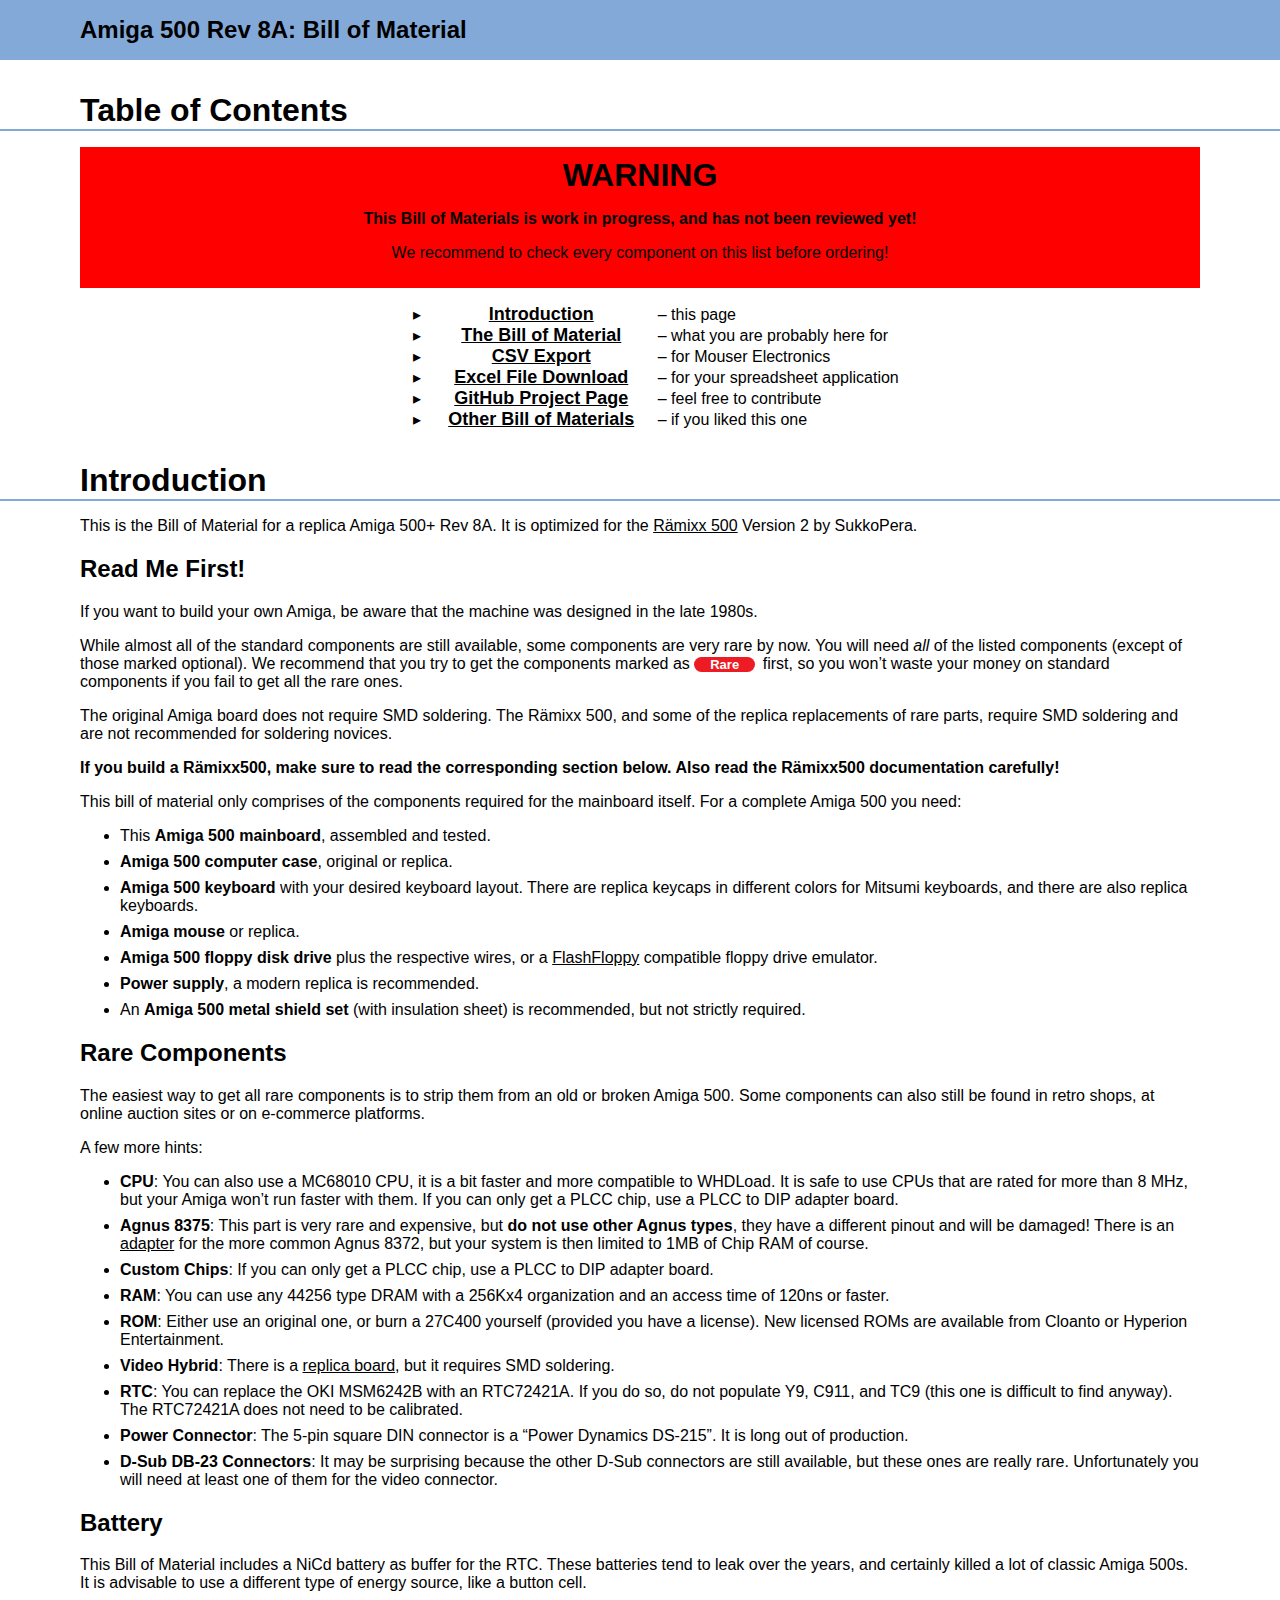
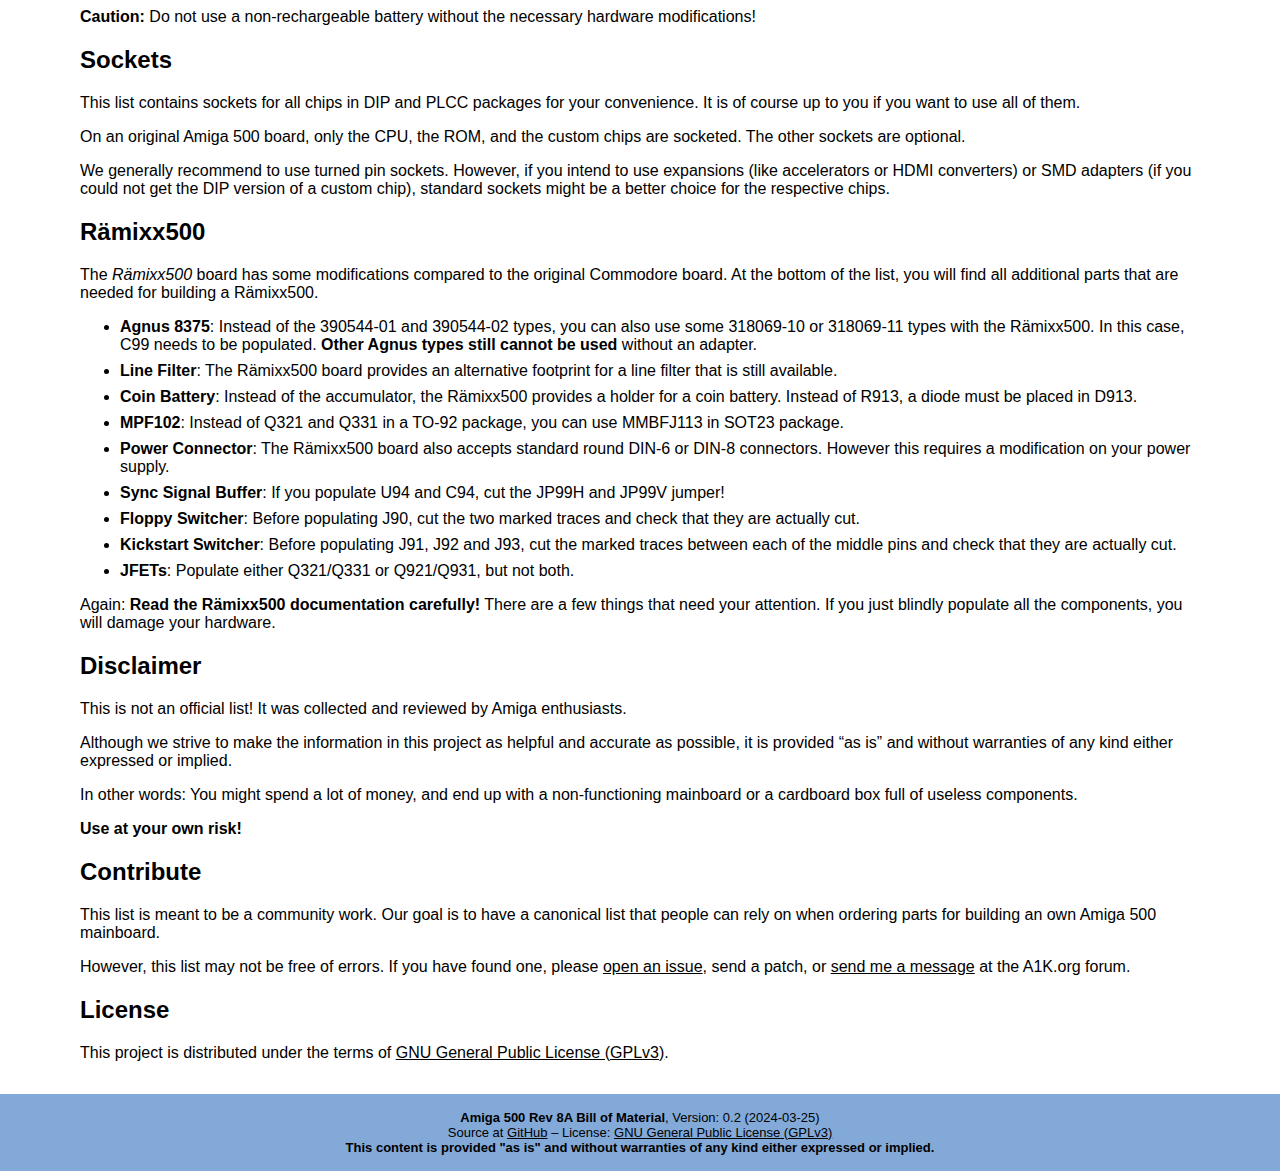
==== docs/index.html @ 5fd8b966 "EMI filters, ferrite beads" ====
<!DOCTYPE html>
<html>
  <head>
    <meta charset="utf-8" />
    <link rel="stylesheet" href="css/style.css">
    <title>Amiga 500 Rev 8A: Bill of Material</title>
  </head>
  <body>
    <header>
      <a href="index.html">Amiga 500 Rev 8A: Bill of Material</a>
    </header>
    <article>
<h1>Table of Contents</h1>
<div style="background-color:red;padding:10px;text-align:center">
<div style="font-size:200%;font-weight:bold">WARNING</div>
<p style="font-weight:bold">This Bill of Materials is work in progress, and has not been reviewed yet!</p>
<p>We recommend to check every component on this list before ordering!</p>
</div>

<div class="toc"><ul>
  <li><a href="index.html">Introduction</a> &ndash; this page</li>
  <li><a href="a500-bom.html">The Bill of Material</a> &ndash; what you are probably here for</li>
  <li><a href="csv.html">CSV Export</a> &ndash; for Mouser Electronics</li>
  <li><a href="a500-bom.xlsx">Excel File Download</a> &ndash; for your spreadsheet application</li>
  <li><a href="https://github.com/shred/a500-bom">GitHub Project Page</a> &ndash; feel free to contribute</li>
  <li><a href="other.html">Other Bill of Materials</a> &ndash; if you liked this one</li>
</ul></div>

<h1>Introduction</h1>
<p>This is the Bill of Material for a replica Amiga 500+ Rev 8A. It is optimized for the <a href="https://github.com/SukkoPera/Raemixx500">Rämixx 500</a> Version 2 by SukkoPera.</p>
<h2>Read Me First!</h2>
<p>If you want to build your own Amiga, be aware that the machine was designed in the late 1980s.</p>
<p>While almost all of the standard components are still available, some components are very rare by now. You will need <em>all</em> of the listed components (except of those marked optional). We recommend that you try to get the components marked as <span class="rare">Rare</span> first, so you won&rsquo;t waste your money on standard components if you fail to get all the rare ones.</p>
<p>The original Amiga board does not require SMD soldering. The Rämixx 500, and some of the replica replacements of rare parts, require SMD soldering and are not recommended for soldering novices.</p>
<p><strong>If you build a Rämixx500, make sure to read the corresponding section below. Also read the Rämixx500 documentation carefully!</strong></p>
<p>This bill of material only comprises of the components required for the mainboard itself. For a complete Amiga 500 you need:</p>
<ul>
<li>This <strong>Amiga 500 mainboard</strong>, assembled and tested.</li>
<li><strong>Amiga 500 computer case</strong>, original or replica.</li>
<li><strong>Amiga 500 keyboard</strong> with your desired keyboard layout. There are replica keycaps in different colors for Mitsumi keyboards, and there are also replica keyboards.</li>
<li><strong>Amiga mouse</strong> or replica.</li>
<li><strong>Amiga 500 floppy disk drive</strong> plus the respective wires, or a <a href="https://github.com/keirf/flashfloppy">FlashFloppy</a> compatible floppy drive emulator.</li>
<li><strong>Power supply</strong>, a modern replica is recommended.</li>
<li>An <strong>Amiga 500 metal shield set</strong> (with insulation sheet) is recommended, but not strictly required.</li>
</ul>
<h2>Rare Components</h2>
<p>The easiest way to get all rare components is to strip them from an old or broken Amiga 500. Some components can also still be found in retro shops, at online auction sites or on e-commerce platforms.</p>
<p>A few more hints:</p>
<ul>
<li><strong>CPU</strong>: You can also use a MC68010 CPU, it is a bit faster and more compatible to WHDLoad. It is safe to use CPUs that are rated for more than 8 MHz, but your Amiga won&rsquo;t run faster with them. If you can only get a PLCC chip, use a PLCC to DIP adapter board.</li>
<li><strong>Agnus 8375</strong>: This part is very rare and expensive, but <strong>do not use other Agnus types</strong>, they have a different pinout and will be damaged! There is an <a href="https://github.com/LIV2/Diet-Agnus-A500-plus">adapter</a> for the more common Agnus 8372, but your system is then limited to 1MB of Chip RAM of course.</li>
<li><strong>Custom Chips</strong>: If you can only get a PLCC chip, use a PLCC to DIP adapter board.</li>
<li><strong>RAM</strong>: You can use any 44256 type DRAM with a 256Kx4 organization and an access time of 120ns or faster.</li>
<li><strong>ROM</strong>: Either use an original one, or burn a 27C400 yourself (provided you have a license). New licensed ROMs are available from Cloanto or Hyperion Entertainment.</li>
<li><strong>Video Hybrid</strong>: There is a <a href="https://github.com/SukkoPera/OpenAmigaVideoHybrid">replica board</a>, but it requires SMD soldering.</li>
<li><strong>RTC</strong>: You can replace the OKI MSM6242B with an RTC72421A. If you do so, do not populate Y9, C911, and TC9 (this one is difficult to find anyway). The RTC72421A does not need to be calibrated.</li>
<li><strong>Power Connector</strong>: The 5-pin square DIN connector is a &ldquo;Power Dynamics DS-215&rdquo;. It is long out of production.</li>
<li><strong>D-Sub DB-23 Connectors</strong>: It may be surprising because the other D-Sub connectors are still available, but these ones are really rare. Unfortunately you will need at least one of them for the video connector.</li>
</ul>
<h2>Battery</h2>
<p>This Bill of Material includes a NiCd battery as buffer for the RTC. These batteries tend to leak over the years, and certainly killed a lot of classic Amiga 500s. It is advisable to use a different type of energy source, like a button cell.</p>
<p><strong>Caution:</strong> Do not use a non-rechargeable battery without the necessary hardware modifications!</p>
<h2>Sockets</h2>
<p>This list contains sockets for all chips in DIP and PLCC packages for your convenience. It is of course up to you if you want to use all of them.</p>
<p>On an original Amiga 500 board, only the CPU, the ROM, and the custom chips are socketed. The other sockets are optional.</p>
<p>We generally recommend to use turned pin sockets. However, if you intend to use expansions (like accelerators or HDMI converters) or SMD adapters (if you could not get the DIP version of a custom chip), standard sockets might be a better choice for the respective chips.</p>
<h2>Rämixx500</h2>
<p>The <em>Rämixx500</em> board has some modifications compared to the original Commodore board. At the bottom of the list, you will find all additional parts that are needed for building a Rämixx500.</p>
<ul>
<li><strong>Agnus 8375</strong>: Instead of the 390544-01 and 390544-02 types, you can also use some 318069-10 or 318069-11 types with the Rämixx500. In this case, C99 needs to be populated. <strong>Other Agnus types still cannot be used</strong> without an adapter.</li>
<li><strong>Line Filter</strong>: The Rämixx500 board provides an alternative footprint for a line filter that is still available.</li>
<li><strong>Coin Battery</strong>: Instead of the accumulator, the Rämixx500 provides a holder for a coin battery. Instead of R913, a diode must be placed in D913.</li>
<li><strong>MPF102</strong>: Instead of Q321 and Q331 in a TO-92 package, you can use MMBFJ113 in SOT23 package.</li>
<li><strong>Power Connector</strong>: The Rämixx500 board also accepts standard round DIN-6 or DIN-8 connectors. However this requires a modification on your power supply.</li>
<li><strong>Sync Signal Buffer</strong>: If you populate U94 and C94, cut the JP99H and JP99V jumper!</li>
<li><strong>Floppy Switcher</strong>: Before populating J90, cut the two marked traces and check that they are actually cut.</li>
<li><strong>Kickstart Switcher</strong>: Before populating J91, J92 and J93, cut the marked traces between each of the middle pins and check that they are actually cut.</li>
<li><strong>JFETs</strong>: Populate either Q321/Q331 or Q921/Q931, but not both.</li>
</ul>
<p>Again: <strong>Read the Rämixx500 documentation carefully!</strong> There are a few things that need your attention. If you just blindly populate all the components, you will damage your hardware.</p>
<h2>Disclaimer</h2>
<p>This is not an official list! It was collected and reviewed by Amiga enthusiasts.</p>
<p>Although we strive to make the information in this project as helpful and accurate as possible, it is provided &ldquo;as is&rdquo; and without warranties of any kind either expressed or implied.</p>
<p>In other words: You might spend a lot of money, and end up with a non-functioning mainboard or a cardboard box full of useless components.</p>
<p><strong>Use at your own risk!</strong></p>
<h2>Contribute</h2>
<p>This list is meant to be a community work. Our goal is to have a canonical list that people can rely on when ordering parts for building an own Amiga 500 mainboard.</p>
<p>However, this list may not be free of errors. If you have found one, please <a href="https://github.com/shred/a500-bom/issues">open an issue</a>, send a patch, or <a href="https://www.a1k.org/forum/index.php?members/6632/">send me a message</a> at the A1K.org forum.</p>
<h2>License</h2>
<p>This project is distributed under the terms of <a href="https://www.gnu.org/licenses/gpl-3.0.en.html#content">GNU General Public License (GPLv3)</a>.</p>
</article>
    <footer>
      <strong>Amiga 500 Rev 8A Bill of Material</strong>, Version: 0.2 (2024-03-25)<br />
      Source at <a class="printable" href="https://github.com/shred/a500-bom">GitHub</a> &ndash;
      License: <a href="https://www.gnu.org/licenses/gpl-3.0.en.html#content">GNU General Public License (GPLv3)</a><br />
      <strong>This content is provided "as is" and without warranties of any kind either expressed or implied.</strong>
    </footer>
  </body>
</html>
---- docs/css/style.css ----
body {
    background-color: white;
    font-family: sans-serif;
    margin: 0;
    padding: 0;
}

header {
    background-color: #83a9d8;
    font-size: x-large;
    font-weight: bold;
    padding: 1rem 5rem;
}

header a {
    text-decoration: none;
}

article {
    padding: 1rem 5rem;
}

footer {
    background-color: #83a9d8;
    text-align: center;
    font-size: small;
    padding: 1rem 5rem;
}

h1 {
    margin: 1rem -5rem;
    padding: 0 5rem;
    border-bottom: 2px solid #83a9d8;
}

a {
    color: black;
}

a:hover {
    color: #ed1c24;
    text-decoration: underline;
}

li {
    margin-bottom: 0.5rem;
}

table {
    width: 100%;
    border: none;
    border-collapse: separate;
    border-spacing: 0;
}

table thead th {
    background-color: #f47176;
    position: sticky;
    top: 0;
    border: none;
}

th,
td {
    vertical-align: top;
    border-left: 1px solid #e6e6e6;
    padding: .1rem .2rem;
}

th {
    text-align: center;
    padding: .5rem .2rem;
}

th:last-child,
td:last-child {
    border-right: 1px solid #e6e6e6;
}

tr:hover {
    background-color: #c5d7ed;
}

tr:nth-child(even) {
    background-color: whitesmoke;
}

tr:nth-child(even):hover {
    background-color: #c5d7ed;
}

tr:last-child td {
    border-bottom: 1px solid #e6e6e6;
}

th.c-id {
    width: 0;
}

th.c-qty {
    width: 0;
}

th.c-prt {
    width: 26%;
}

th.c-rem {
    width: auto;
}

th.c-pkg {
    width: 0;
}

th.c-cmp {
    width: 30%;
}

td.c-id {
    white-space: nowrap;
}

td.c-qty {
    text-align: right;
    font-weight: bold;
}

td.c-prt {
    font-weight: bold;
}

td.c-pkg {
    text-align: center;
}

td.c-cmp {
    font-size: 80%;
    vertical-align: bottom;
}

td.section {
    background-color: #e6e6e6;
    padding: .3rem 1rem;
    font-size: large;
    font-weight: bold;
}

.rare {
    background-color: #ed1c24;
    color: white;
    font-size: small;
    font-weight: bold;
    text-align: center;
    border: none;
    border-radius: 1rem;
    margin: auto .2rem auto 0;
    padding: 0 1rem;
}

.msr {
    background-color: #0070bb;
    color: white;
    font-size: small;
    font-weight: bold;
    text-align: center;
    border: none;
    border-radius: 1rem;
    margin: auto 0 auto .2rem;
    padding: 0 0.2rem;
}

a.msr {
    float: right;
    color: white;
    text-decoration: none;
}

.toc {
    width: 100%;
    display: flex;
    justify-content: center;
}

.toc ul {
    list-style: none;
}

.toc ul li {
    padding-left: .5rem;
    margin-bottom: 0;
}

.toc ul li a {
    font-size: large;
    font-weight: bold;
    display: inline-block;
    text-align: center;
    width: 14rem;
}

.toc ul li::before {
    content: "\25b8";
    display: inline-block;
    width: 1em;
    margin-left: -1em;
}

.toc ul li:hover::before {
    content: "\25b6";
    color: #ed1c24;
}

textarea#csv {
    font-family: monospace;
    font-size: 1.5em;
    width: 100%;
    height: 15rem;
}

@media print {
    @page {
        size: landscape;
    }

    header,
    article,
    footer {
        padding: 1rem .5rem;
    }

    a {
        text-decoration: none;
    }

    a.printable:after {
        content: ": "attr(href);
    }

    a.msr {
        display: none;
    }

    .noprint {
        display: none;
    }

    .rare {
        background-color: inherit;
        color: black;
        font-size: unset;
        font-weight: bold;
        margin: 0;
        padding: 0 .5rem 0 0;
    }
}
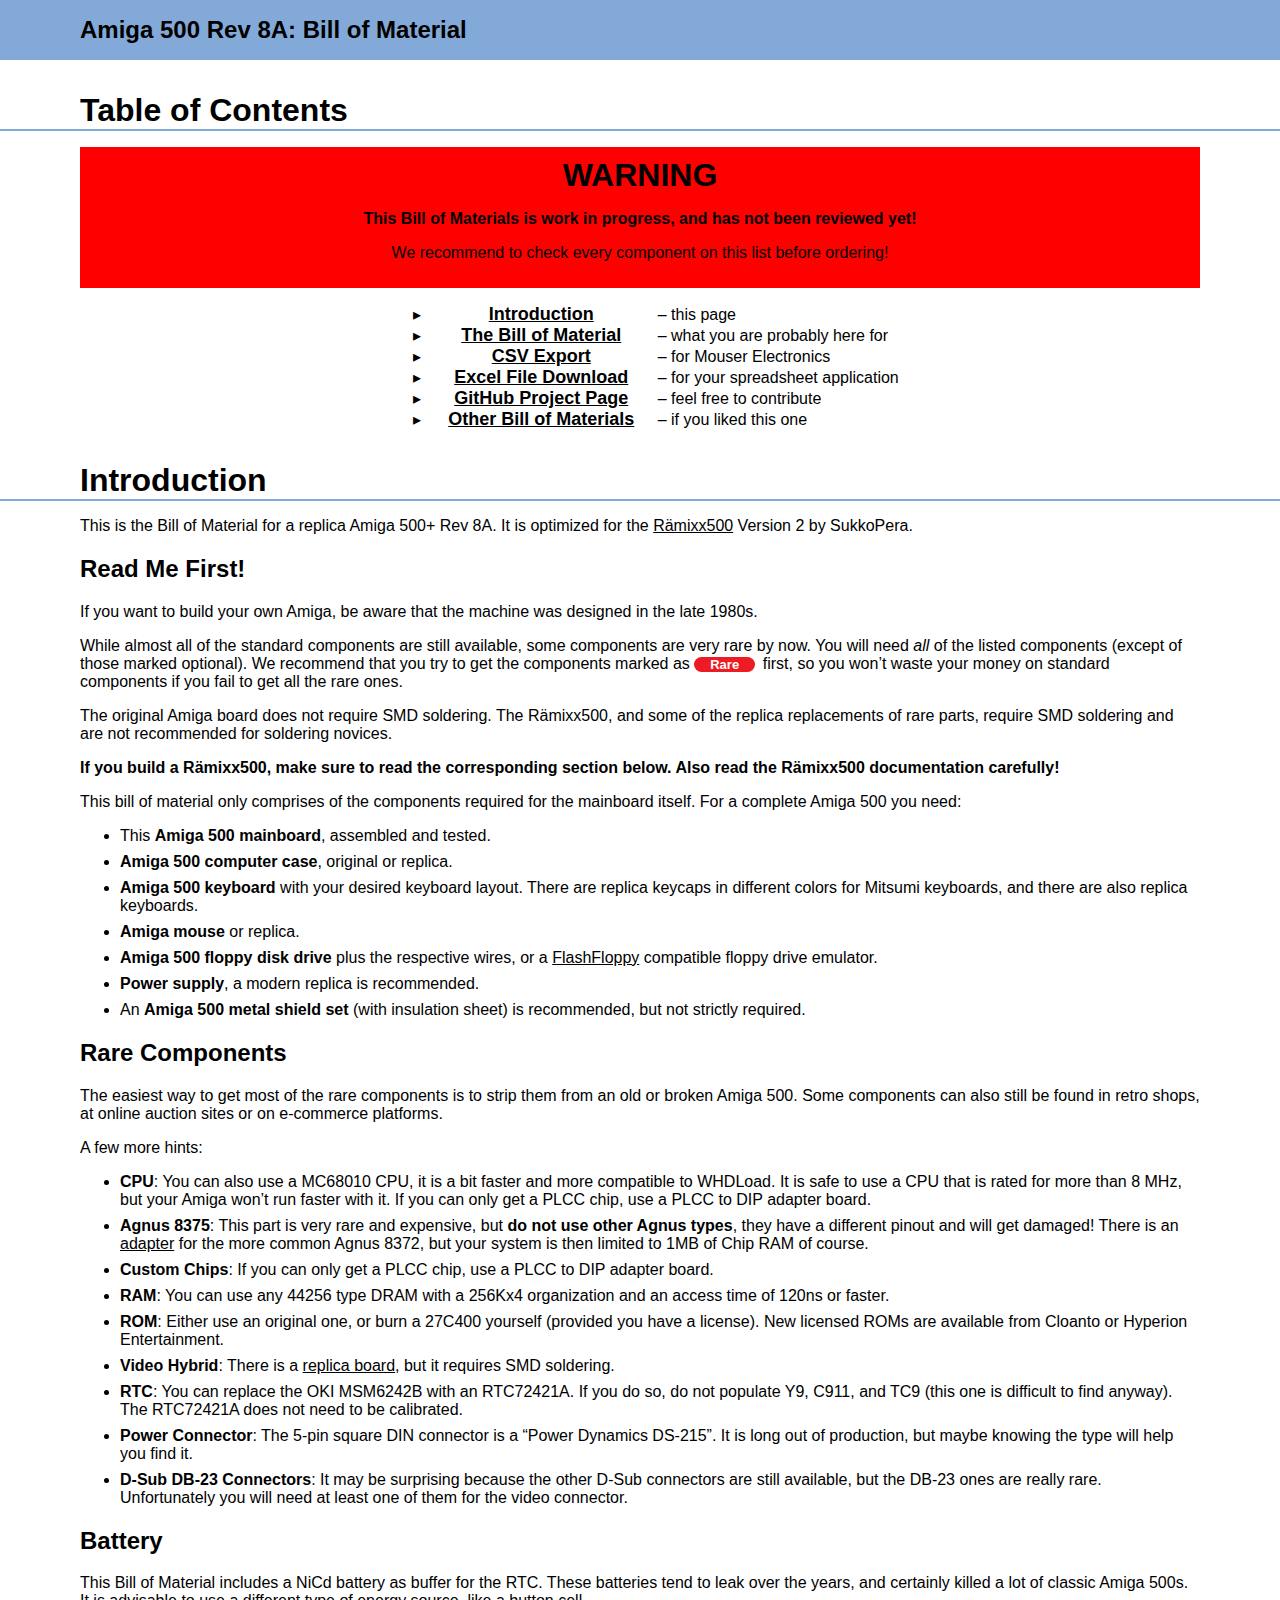
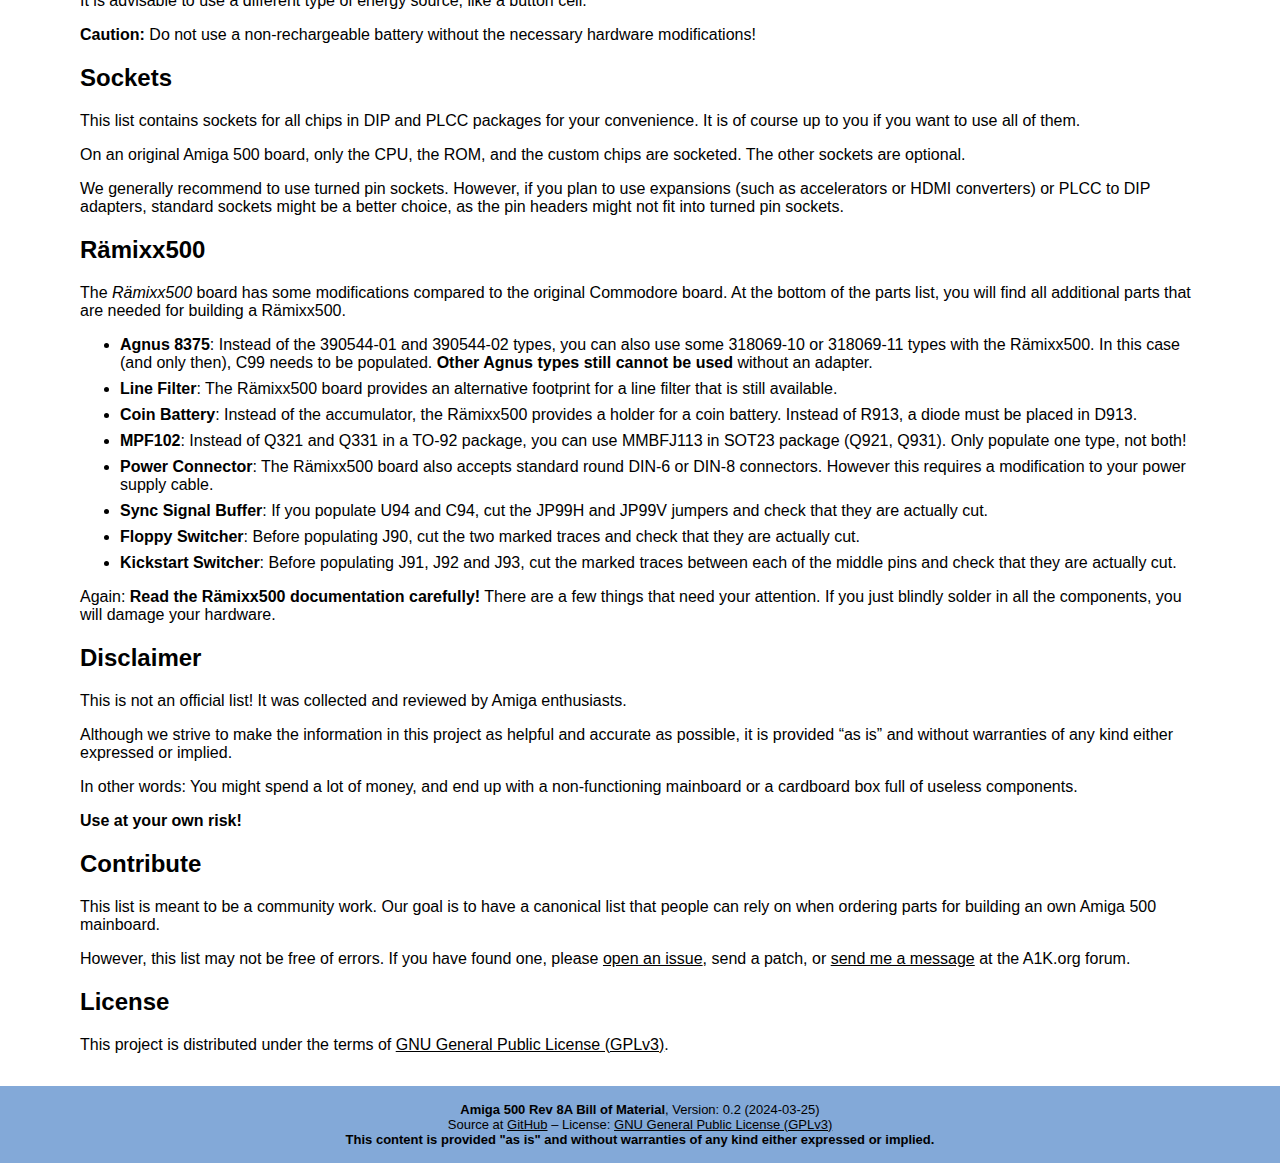
==== commit 57ff19ea: "Review docs and filters" ====
--- a/docs/index.html
+++ b/docs/index.html
@@ -27,11 +27,11 @@
 </ul></div>
 
 <h1>Introduction</h1>
-<p>This is the Bill of Material for a replica Amiga 500+ Rev 8A. It is optimized for the <a href="https://github.com/SukkoPera/Raemixx500">Rämixx 500</a> Version 2 by SukkoPera.</p>
+<p>This is the Bill of Material for a replica Amiga 500+ Rev 8A. It is optimized for the <a href="https://github.com/SukkoPera/Raemixx500">Rämixx500</a> Version 2 by SukkoPera.</p>
 <h2>Read Me First!</h2>
 <p>If you want to build your own Amiga, be aware that the machine was designed in the late 1980s.</p>
 <p>While almost all of the standard components are still available, some components are very rare by now. You will need <em>all</em> of the listed components (except of those marked optional). We recommend that you try to get the components marked as <span class="rare">Rare</span> first, so you won&rsquo;t waste your money on standard components if you fail to get all the rare ones.</p>
-<p>The original Amiga board does not require SMD soldering. The Rämixx 500, and some of the replica replacements of rare parts, require SMD soldering and are not recommended for soldering novices.</p>
+<p>The original Amiga board does not require SMD soldering. The Rämixx500, and some of the replica replacements of rare parts, require SMD soldering and are not recommended for soldering novices.</p>
 <p><strong>If you build a Rämixx500, make sure to read the corresponding section below. Also read the Rämixx500 documentation carefully!</strong></p>
 <p>This bill of material only comprises of the components required for the mainboard itself. For a complete Amiga 500 you need:</p>
 <ul>
@@ -44,18 +44,18 @@
 <li>An <strong>Amiga 500 metal shield set</strong> (with insulation sheet) is recommended, but not strictly required.</li>
 </ul>
 <h2>Rare Components</h2>
-<p>The easiest way to get all rare components is to strip them from an old or broken Amiga 500. Some components can also still be found in retro shops, at online auction sites or on e-commerce platforms.</p>
+<p>The easiest way to get most of the rare components is to strip them from an old or broken Amiga 500. Some components can also still be found in retro shops, at online auction sites or on e-commerce platforms.</p>
 <p>A few more hints:</p>
 <ul>
-<li><strong>CPU</strong>: You can also use a MC68010 CPU, it is a bit faster and more compatible to WHDLoad. It is safe to use CPUs that are rated for more than 8 MHz, but your Amiga won&rsquo;t run faster with them. If you can only get a PLCC chip, use a PLCC to DIP adapter board.</li>
-<li><strong>Agnus 8375</strong>: This part is very rare and expensive, but <strong>do not use other Agnus types</strong>, they have a different pinout and will be damaged! There is an <a href="https://github.com/LIV2/Diet-Agnus-A500-plus">adapter</a> for the more common Agnus 8372, but your system is then limited to 1MB of Chip RAM of course.</li>
+<li><strong>CPU</strong>: You can also use a MC68010 CPU, it is a bit faster and more compatible to WHDLoad. It is safe to use a CPU that is rated for more than 8 MHz, but your Amiga won&rsquo;t run faster with it. If you can only get a PLCC chip, use a PLCC to DIP adapter board.</li>
+<li><strong>Agnus 8375</strong>: This part is very rare and expensive, but <strong>do not use other Agnus types</strong>, they have a different pinout and will get damaged! There is an <a href="https://github.com/LIV2/Diet-Agnus-A500-plus">adapter</a> for the more common Agnus 8372, but your system is then limited to 1MB of Chip RAM of course.</li>
 <li><strong>Custom Chips</strong>: If you can only get a PLCC chip, use a PLCC to DIP adapter board.</li>
 <li><strong>RAM</strong>: You can use any 44256 type DRAM with a 256Kx4 organization and an access time of 120ns or faster.</li>
 <li><strong>ROM</strong>: Either use an original one, or burn a 27C400 yourself (provided you have a license). New licensed ROMs are available from Cloanto or Hyperion Entertainment.</li>
 <li><strong>Video Hybrid</strong>: There is a <a href="https://github.com/SukkoPera/OpenAmigaVideoHybrid">replica board</a>, but it requires SMD soldering.</li>
 <li><strong>RTC</strong>: You can replace the OKI MSM6242B with an RTC72421A. If you do so, do not populate Y9, C911, and TC9 (this one is difficult to find anyway). The RTC72421A does not need to be calibrated.</li>
-<li><strong>Power Connector</strong>: The 5-pin square DIN connector is a &ldquo;Power Dynamics DS-215&rdquo;. It is long out of production.</li>
-<li><strong>D-Sub DB-23 Connectors</strong>: It may be surprising because the other D-Sub connectors are still available, but these ones are really rare. Unfortunately you will need at least one of them for the video connector.</li>
+<li><strong>Power Connector</strong>: The 5-pin square DIN connector is a &ldquo;Power Dynamics DS-215&rdquo;. It is long out of production, but maybe knowing the type will help you find it.</li>
+<li><strong>D-Sub DB-23 Connectors</strong>: It may be surprising because the other D-Sub connectors are still available, but the DB-23 ones are really rare. Unfortunately you will need at least one of them for the video connector.</li>
 </ul>
 <h2>Battery</h2>
 <p>This Bill of Material includes a NiCd battery as buffer for the RTC. These batteries tend to leak over the years, and certainly killed a lot of classic Amiga 500s. It is advisable to use a different type of energy source, like a button cell.</p>
@@ -63,21 +63,20 @@
 <h2>Sockets</h2>
 <p>This list contains sockets for all chips in DIP and PLCC packages for your convenience. It is of course up to you if you want to use all of them.</p>
 <p>On an original Amiga 500 board, only the CPU, the ROM, and the custom chips are socketed. The other sockets are optional.</p>
-<p>We generally recommend to use turned pin sockets. However, if you intend to use expansions (like accelerators or HDMI converters) or SMD adapters (if you could not get the DIP version of a custom chip), standard sockets might be a better choice for the respective chips.</p>
+<p>We generally recommend to use turned pin sockets. However, if you plan to use expansions (such as accelerators or HDMI converters) or PLCC to DIP adapters, standard sockets might be a better choice, as the pin headers might not fit into turned pin sockets.</p>
 <h2>Rämixx500</h2>
-<p>The <em>Rämixx500</em> board has some modifications compared to the original Commodore board. At the bottom of the list, you will find all additional parts that are needed for building a Rämixx500.</p>
+<p>The <em>Rämixx500</em> board has some modifications compared to the original Commodore board. At the bottom of the parts list, you will find all additional parts that are needed for building a Rämixx500.</p>
 <ul>
-<li><strong>Agnus 8375</strong>: Instead of the 390544-01 and 390544-02 types, you can also use some 318069-10 or 318069-11 types with the Rämixx500. In this case, C99 needs to be populated. <strong>Other Agnus types still cannot be used</strong> without an adapter.</li>
+<li><strong>Agnus 8375</strong>: Instead of the 390544-01 and 390544-02 types, you can also use some 318069-10 or 318069-11 types with the Rämixx500. In this case (and only then), C99 needs to be populated. <strong>Other Agnus types still cannot be used</strong> without an adapter.</li>
 <li><strong>Line Filter</strong>: The Rämixx500 board provides an alternative footprint for a line filter that is still available.</li>
 <li><strong>Coin Battery</strong>: Instead of the accumulator, the Rämixx500 provides a holder for a coin battery. Instead of R913, a diode must be placed in D913.</li>
-<li><strong>MPF102</strong>: Instead of Q321 and Q331 in a TO-92 package, you can use MMBFJ113 in SOT23 package.</li>
-<li><strong>Power Connector</strong>: The Rämixx500 board also accepts standard round DIN-6 or DIN-8 connectors. However this requires a modification on your power supply.</li>
-<li><strong>Sync Signal Buffer</strong>: If you populate U94 and C94, cut the JP99H and JP99V jumper!</li>
+<li><strong>MPF102</strong>: Instead of Q321 and Q331 in a TO-92 package, you can use MMBFJ113 in SOT23 package (Q921, Q931). Only populate one type, not both!</li>
+<li><strong>Power Connector</strong>: The Rämixx500 board also accepts standard round DIN-6 or DIN-8 connectors. However this requires a modification to your power supply cable.</li>
+<li><strong>Sync Signal Buffer</strong>: If you populate U94 and C94, cut the JP99H and JP99V jumpers and check that they are actually cut.</li>
 <li><strong>Floppy Switcher</strong>: Before populating J90, cut the two marked traces and check that they are actually cut.</li>
 <li><strong>Kickstart Switcher</strong>: Before populating J91, J92 and J93, cut the marked traces between each of the middle pins and check that they are actually cut.</li>
-<li><strong>JFETs</strong>: Populate either Q321/Q331 or Q921/Q931, but not both.</li>
 </ul>
-<p>Again: <strong>Read the Rämixx500 documentation carefully!</strong> There are a few things that need your attention. If you just blindly populate all the components, you will damage your hardware.</p>
+<p>Again: <strong>Read the Rämixx500 documentation carefully!</strong> There are a few things that need your attention. If you just blindly solder in all the components, you will damage your hardware.</p>
 <h2>Disclaimer</h2>
 <p>This is not an official list! It was collected and reviewed by Amiga enthusiasts.</p>
 <p>Although we strive to make the information in this project as helpful and accurate as possible, it is provided &ldquo;as is&rdquo; and without warranties of any kind either expressed or implied.</p>
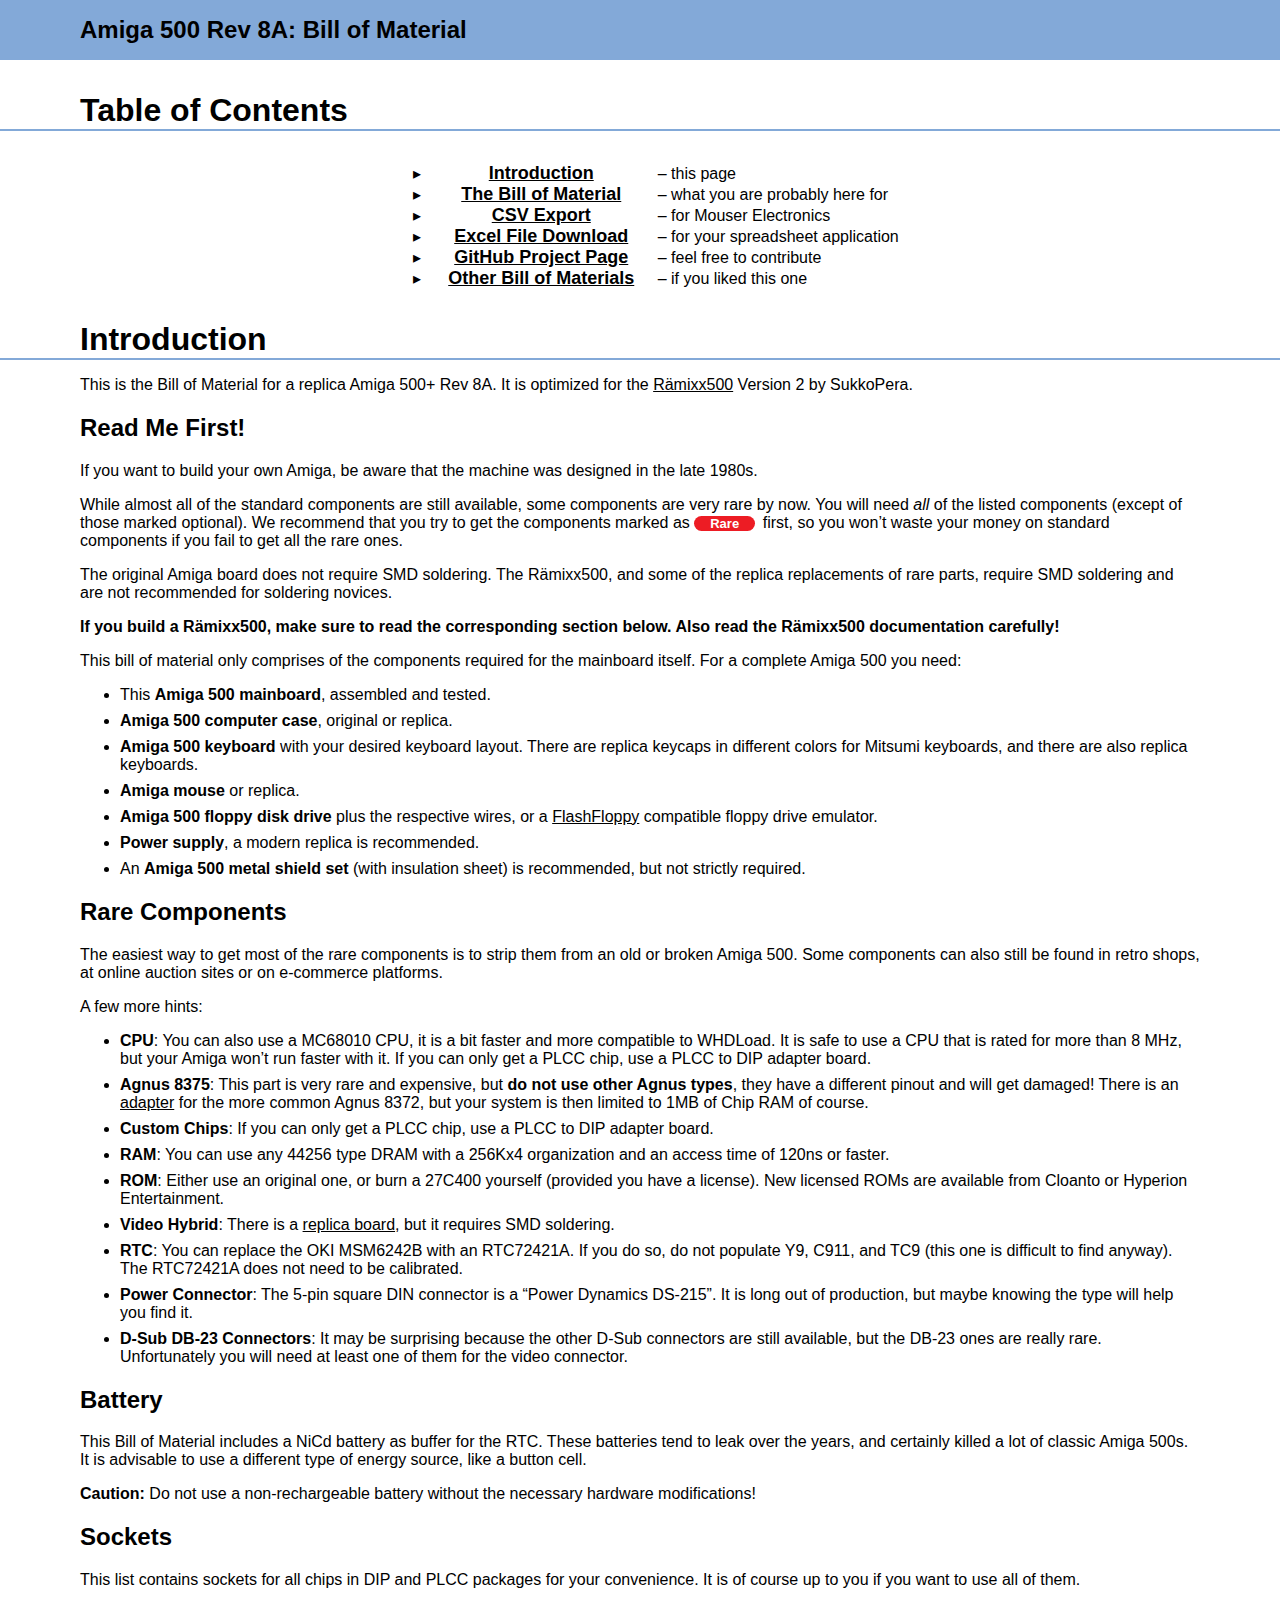
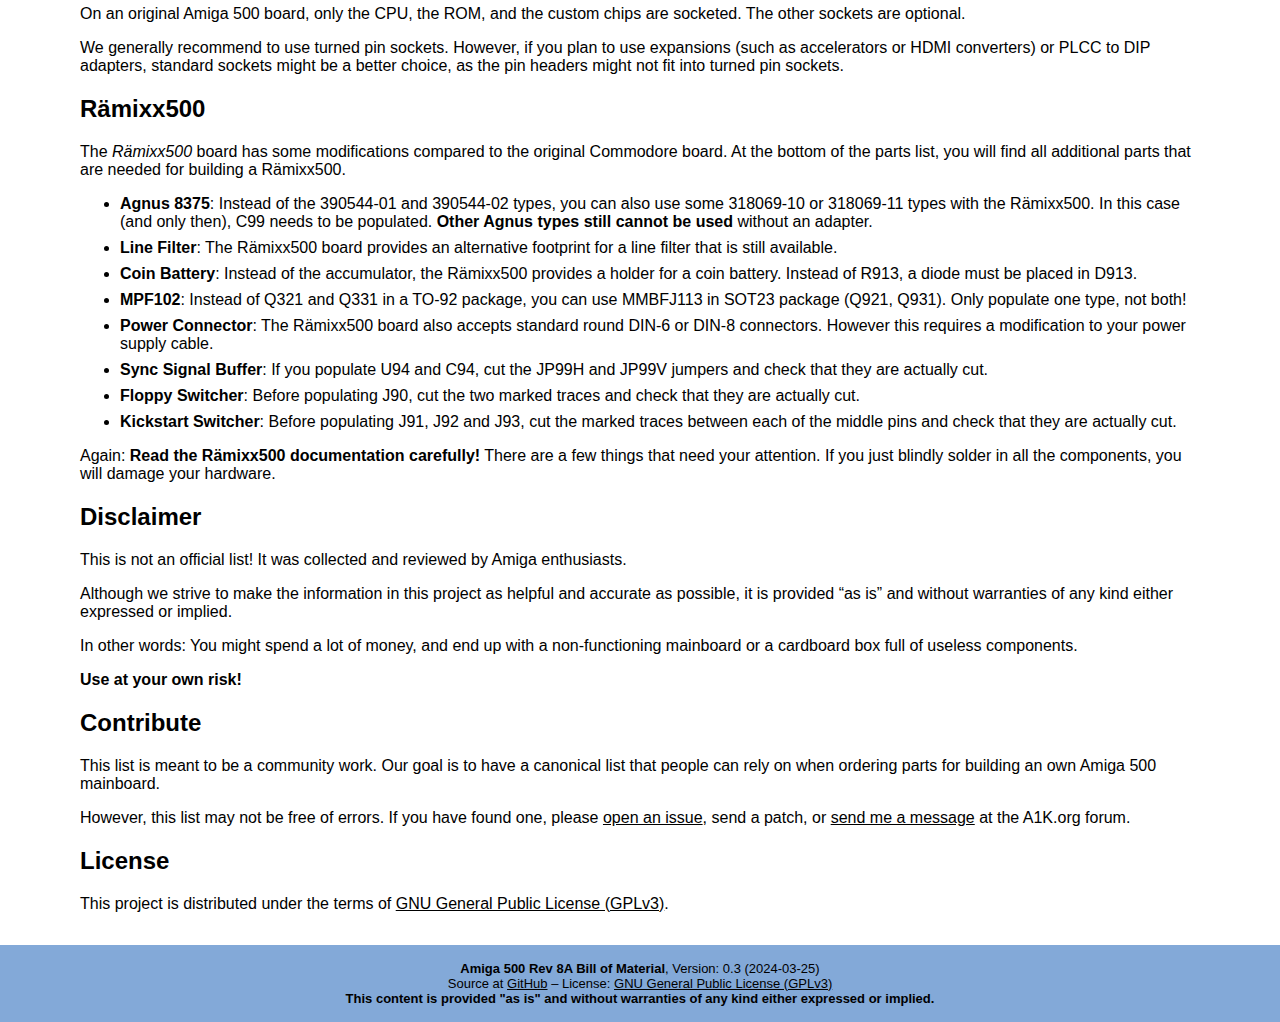
==== commit 8e49b685: "Version 0.3" ====
--- a/docs/index.html
+++ b/docs/index.html
@@ -11,12 +11,6 @@
     </header>
     <article>
 <h1>Table of Contents</h1>
-<div style="background-color:red;padding:10px;text-align:center">
-<div style="font-size:200%;font-weight:bold">WARNING</div>
-<p style="font-weight:bold">This Bill of Materials is work in progress, and has not been reviewed yet!</p>
-<p>We recommend to check every component on this list before ordering!</p>
-</div>
-
 <div class="toc"><ul>
   <li><a href="index.html">Introduction</a> &ndash; this page</li>
   <li><a href="a500-bom.html">The Bill of Material</a> &ndash; what you are probably here for</li>
@@ -89,7 +83,7 @@
 <p>This project is distributed under the terms of <a href="https://www.gnu.org/licenses/gpl-3.0.en.html#content">GNU General Public License (GPLv3)</a>.</p>
 </article>
     <footer>
-      <strong>Amiga 500 Rev 8A Bill of Material</strong>, Version: 0.2 (2024-03-25)<br />
+      <strong>Amiga 500 Rev 8A Bill of Material</strong>, Version: 0.3 (2024-03-25)<br />
       Source at <a class="printable" href="https://github.com/shred/a500-bom">GitHub</a> &ndash;
       License: <a href="https://www.gnu.org/licenses/gpl-3.0.en.html#content">GNU General Public License (GPLv3)</a><br />
       <strong>This content is provided "as is" and without warranties of any kind either expressed or implied.</strong>
--- a/docs/css/style.css
+++ b/docs/css/style.css
@@ -149,6 +149,20 @@
 .rare {
     background-color: #ed1c24;
     color: white;
+    cursor: default;
+    font-size: small;
+    font-weight: bold;
+    text-align: center;
+    border: none;
+    border-radius: 1rem;
+    margin: auto .2rem auto 0;
+    padding: 0 1rem;
+}
+
+.flavor {
+    background-color: #0abcff;
+    color: black;
+    cursor: default;
     font-size: small;
     font-weight: bold;
     text-align: center;
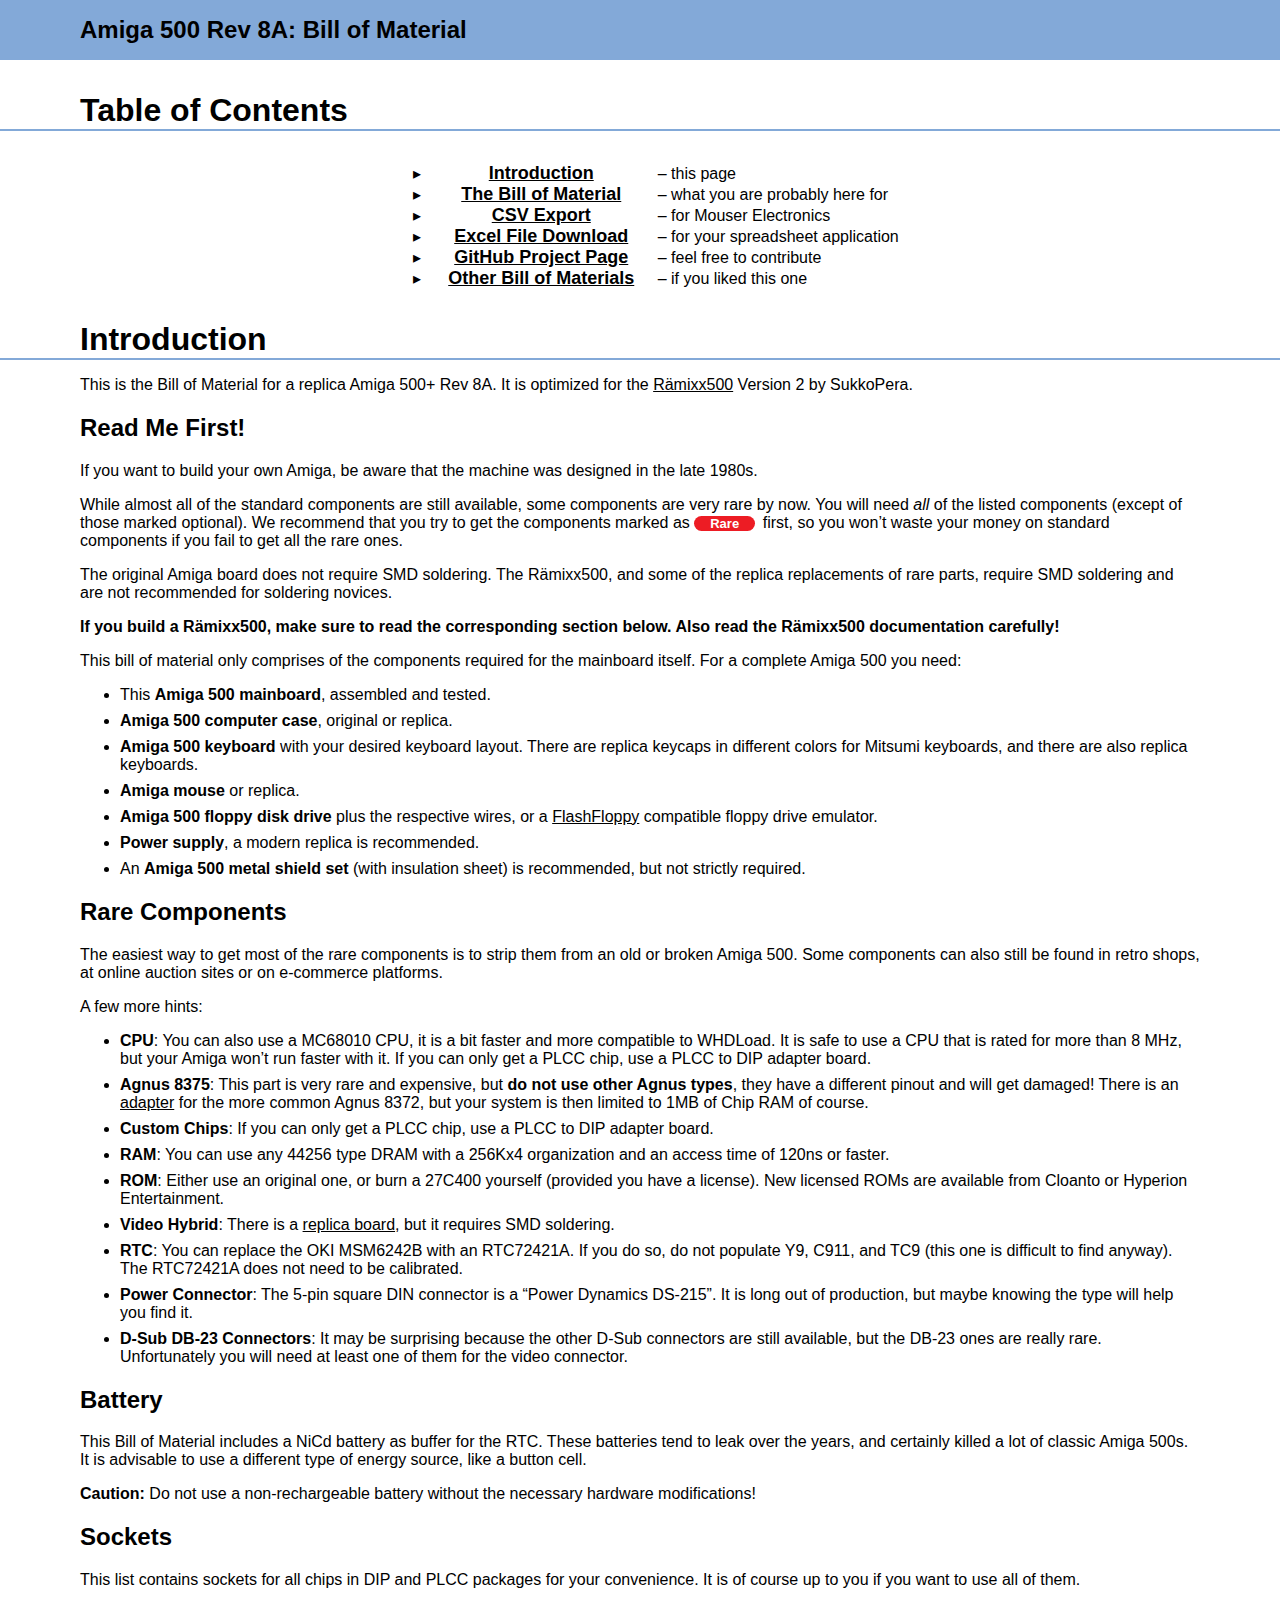
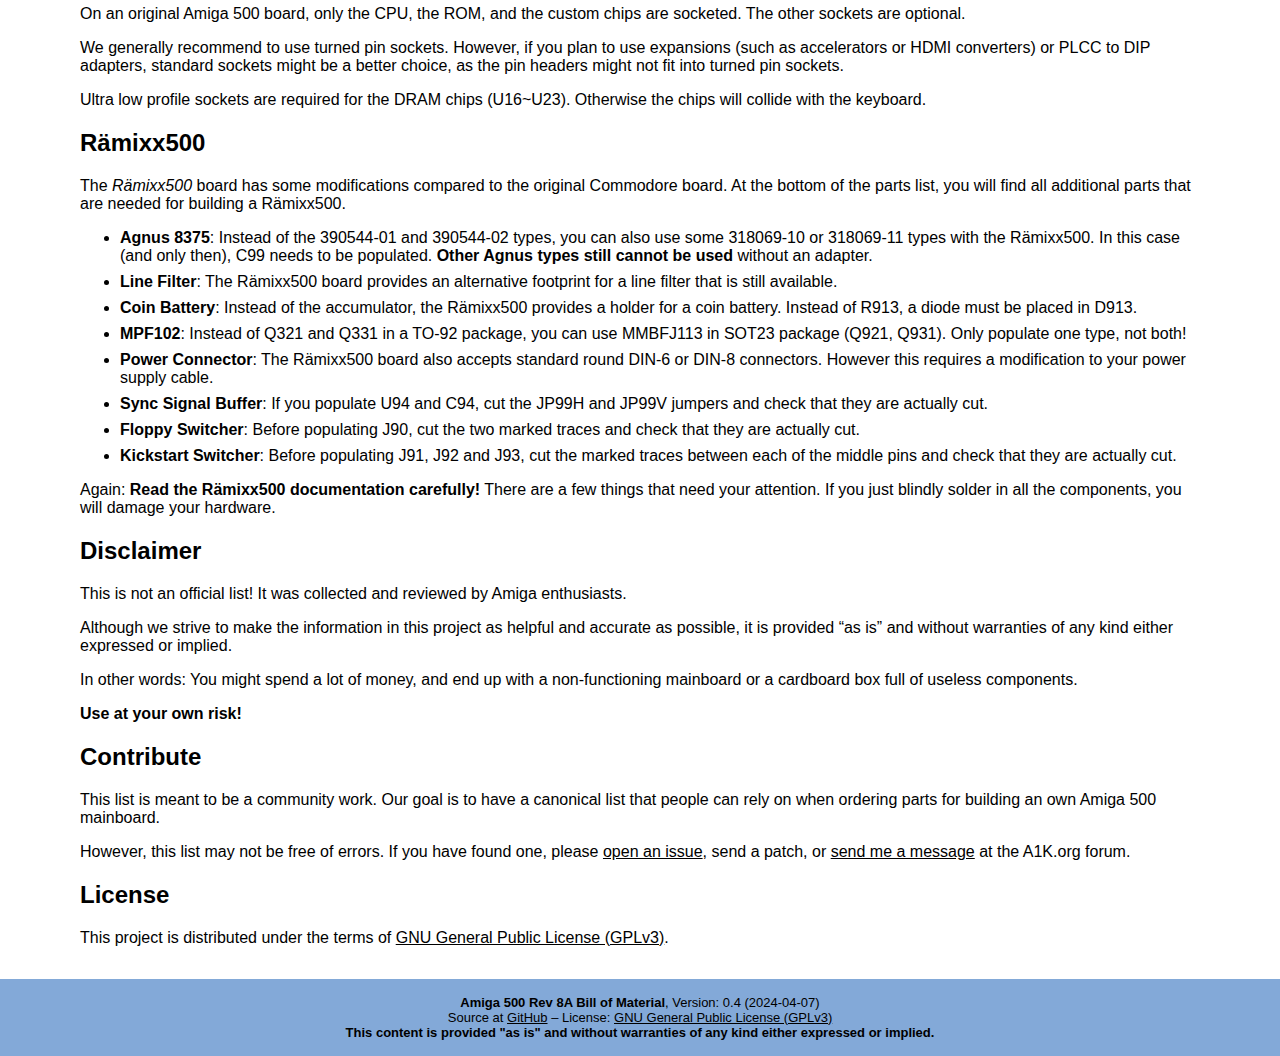
==== commit 8e08e6e8: "ULP sockets for the DRAMs" ====
--- a/docs/index.html
+++ b/docs/index.html
@@ -58,6 +58,7 @@
 <p>This list contains sockets for all chips in DIP and PLCC packages for your convenience. It is of course up to you if you want to use all of them.</p>
 <p>On an original Amiga 500 board, only the CPU, the ROM, and the custom chips are socketed. The other sockets are optional.</p>
 <p>We generally recommend to use turned pin sockets. However, if you plan to use expansions (such as accelerators or HDMI converters) or PLCC to DIP adapters, standard sockets might be a better choice, as the pin headers might not fit into turned pin sockets.</p>
+<p>Ultra low profile sockets are required for the DRAM chips (U16~U23). Otherwise the chips will collide with the keyboard.</p>
 <h2>Rämixx500</h2>
 <p>The <em>Rämixx500</em> board has some modifications compared to the original Commodore board. At the bottom of the parts list, you will find all additional parts that are needed for building a Rämixx500.</p>
 <ul>
@@ -83,7 +84,7 @@
 <p>This project is distributed under the terms of <a href="https://www.gnu.org/licenses/gpl-3.0.en.html#content">GNU General Public License (GPLv3)</a>.</p>
 </article>
     <footer>
-      <strong>Amiga 500 Rev 8A Bill of Material</strong>, Version: 0.3 (2024-03-25)<br />
+      <strong>Amiga 500 Rev 8A Bill of Material</strong>, Version: 0.4 (2024-04-07)<br />
       Source at <a class="printable" href="https://github.com/shred/a500-bom">GitHub</a> &ndash;
       License: <a href="https://www.gnu.org/licenses/gpl-3.0.en.html#content">GNU General Public License (GPLv3)</a><br />
       <strong>This content is provided "as is" and without warranties of any kind either expressed or implied.</strong>
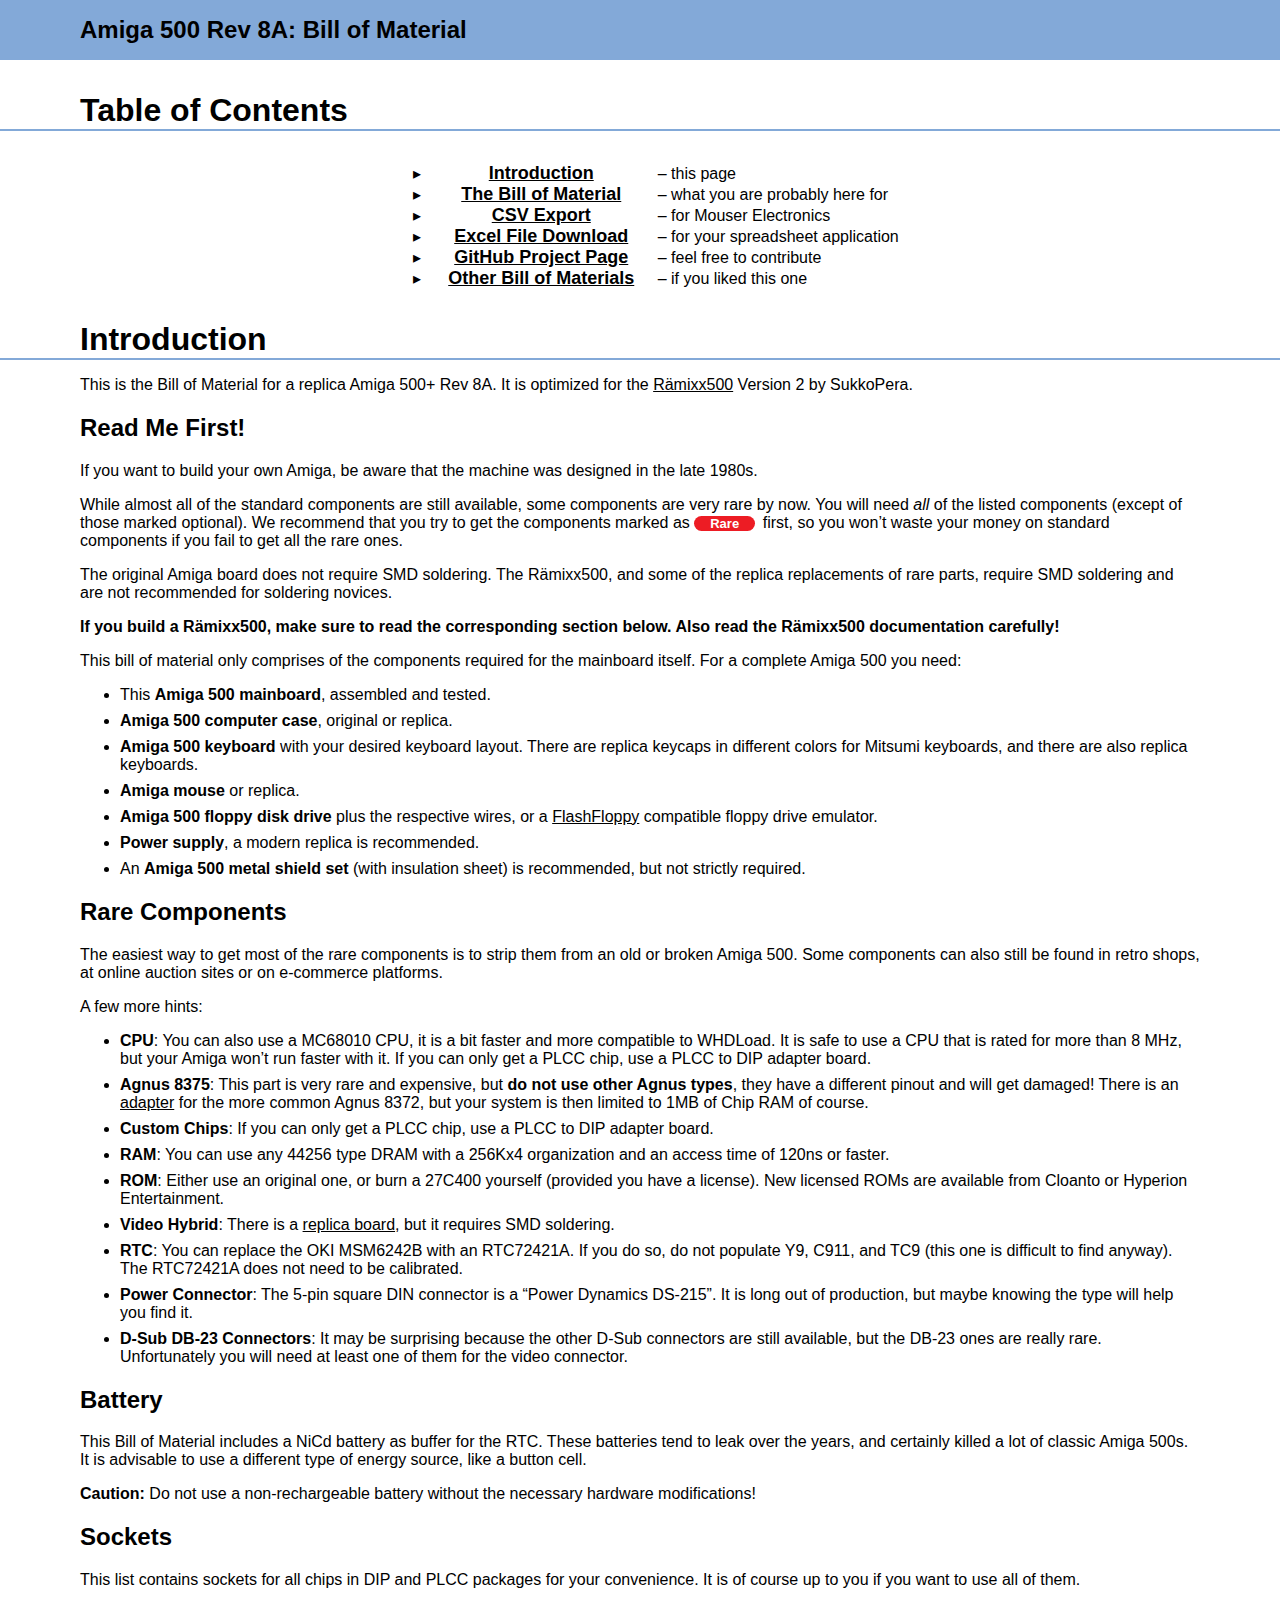
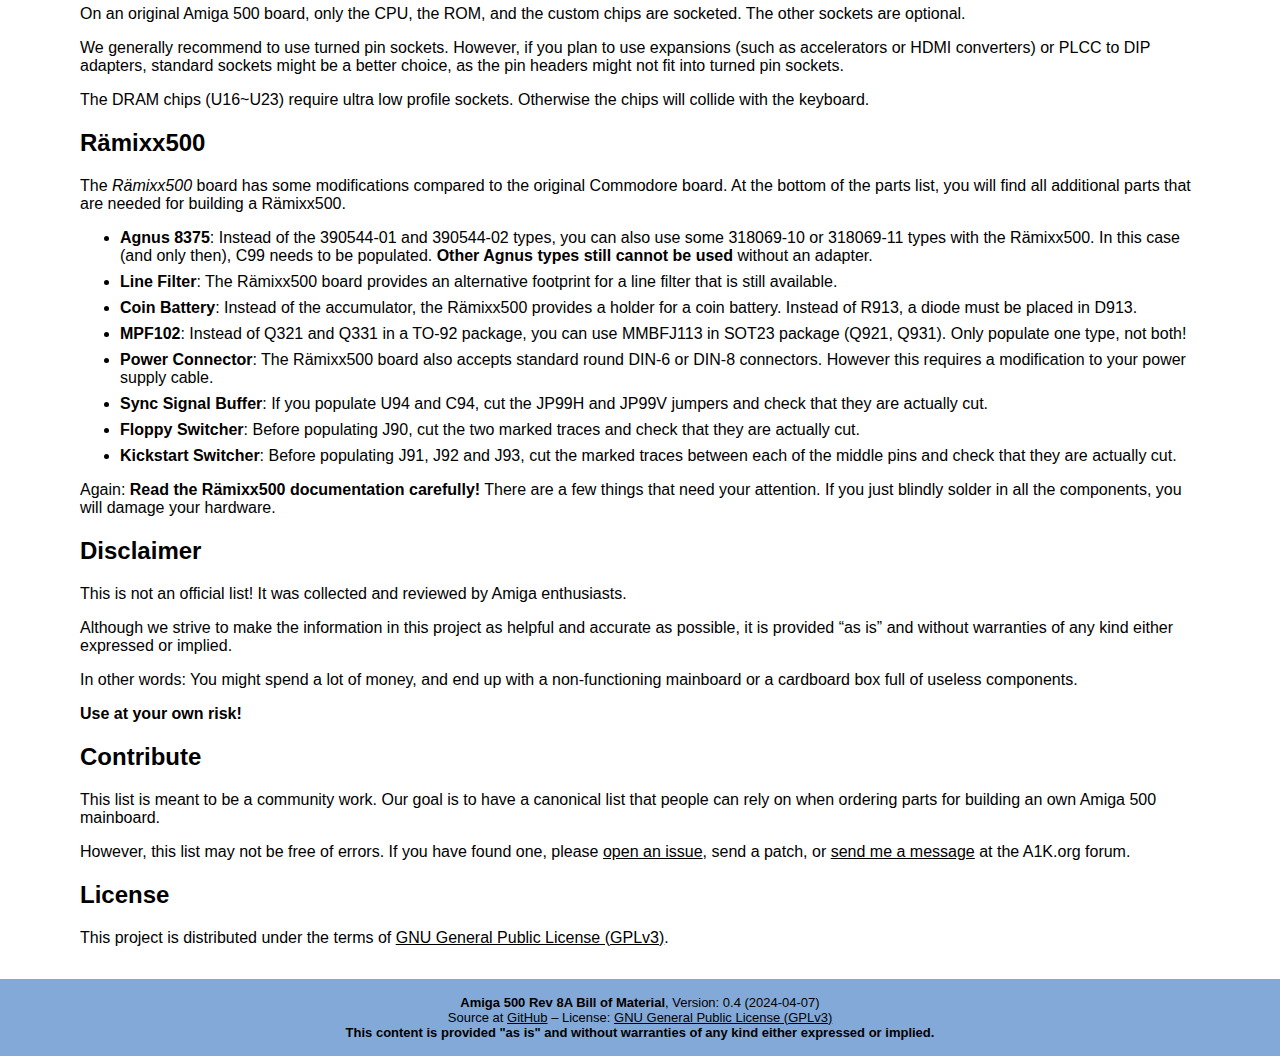
==== commit 52dec911: "No part number for ULP sockets" ====
--- a/docs/index.html
+++ b/docs/index.html
@@ -58,7 +58,7 @@
 <p>This list contains sockets for all chips in DIP and PLCC packages for your convenience. It is of course up to you if you want to use all of them.</p>
 <p>On an original Amiga 500 board, only the CPU, the ROM, and the custom chips are socketed. The other sockets are optional.</p>
 <p>We generally recommend to use turned pin sockets. However, if you plan to use expansions (such as accelerators or HDMI converters) or PLCC to DIP adapters, standard sockets might be a better choice, as the pin headers might not fit into turned pin sockets.</p>
-<p>Ultra low profile sockets are required for the DRAM chips (U16~U23). Otherwise the chips will collide with the keyboard.</p>
+<p>The DRAM chips (U16~U23) require ultra low profile sockets. Otherwise the chips will collide with the keyboard.</p>
 <h2>Rämixx500</h2>
 <p>The <em>Rämixx500</em> board has some modifications compared to the original Commodore board. At the bottom of the parts list, you will find all additional parts that are needed for building a Rämixx500.</p>
 <ul>
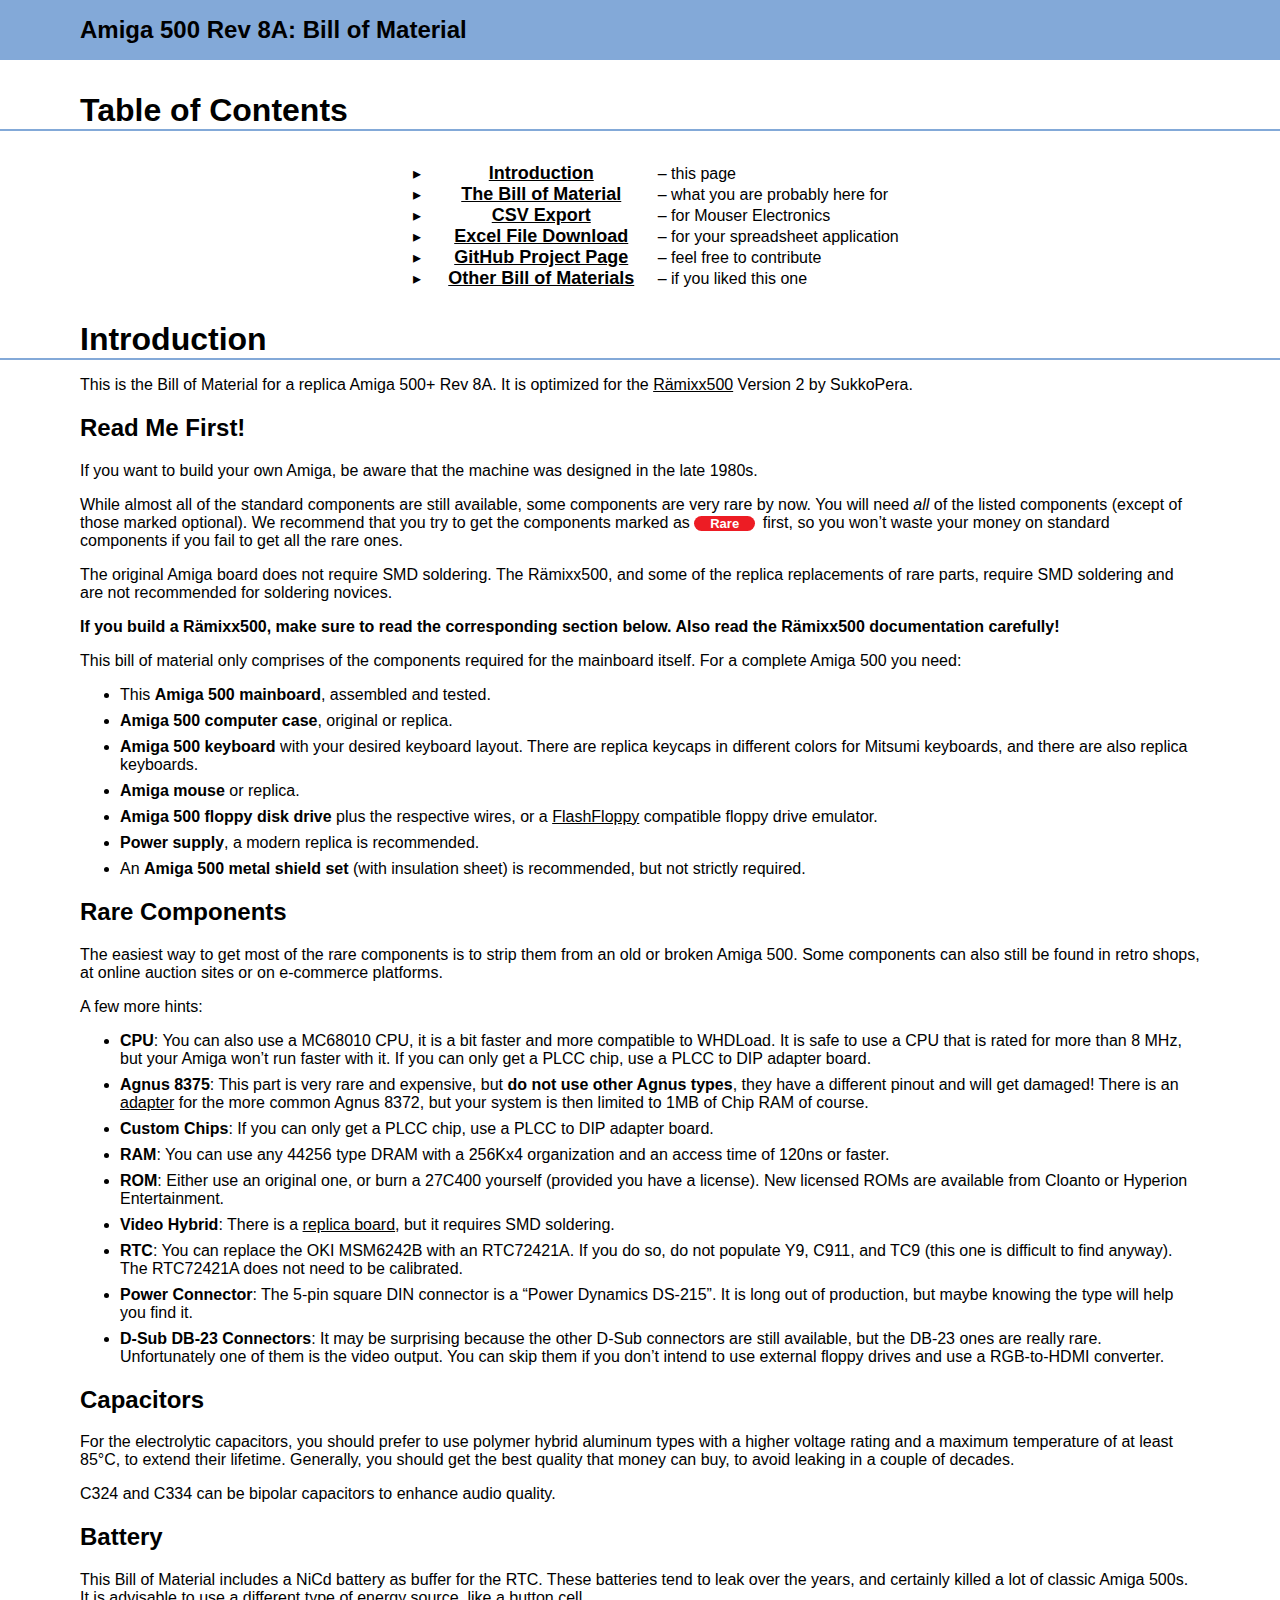
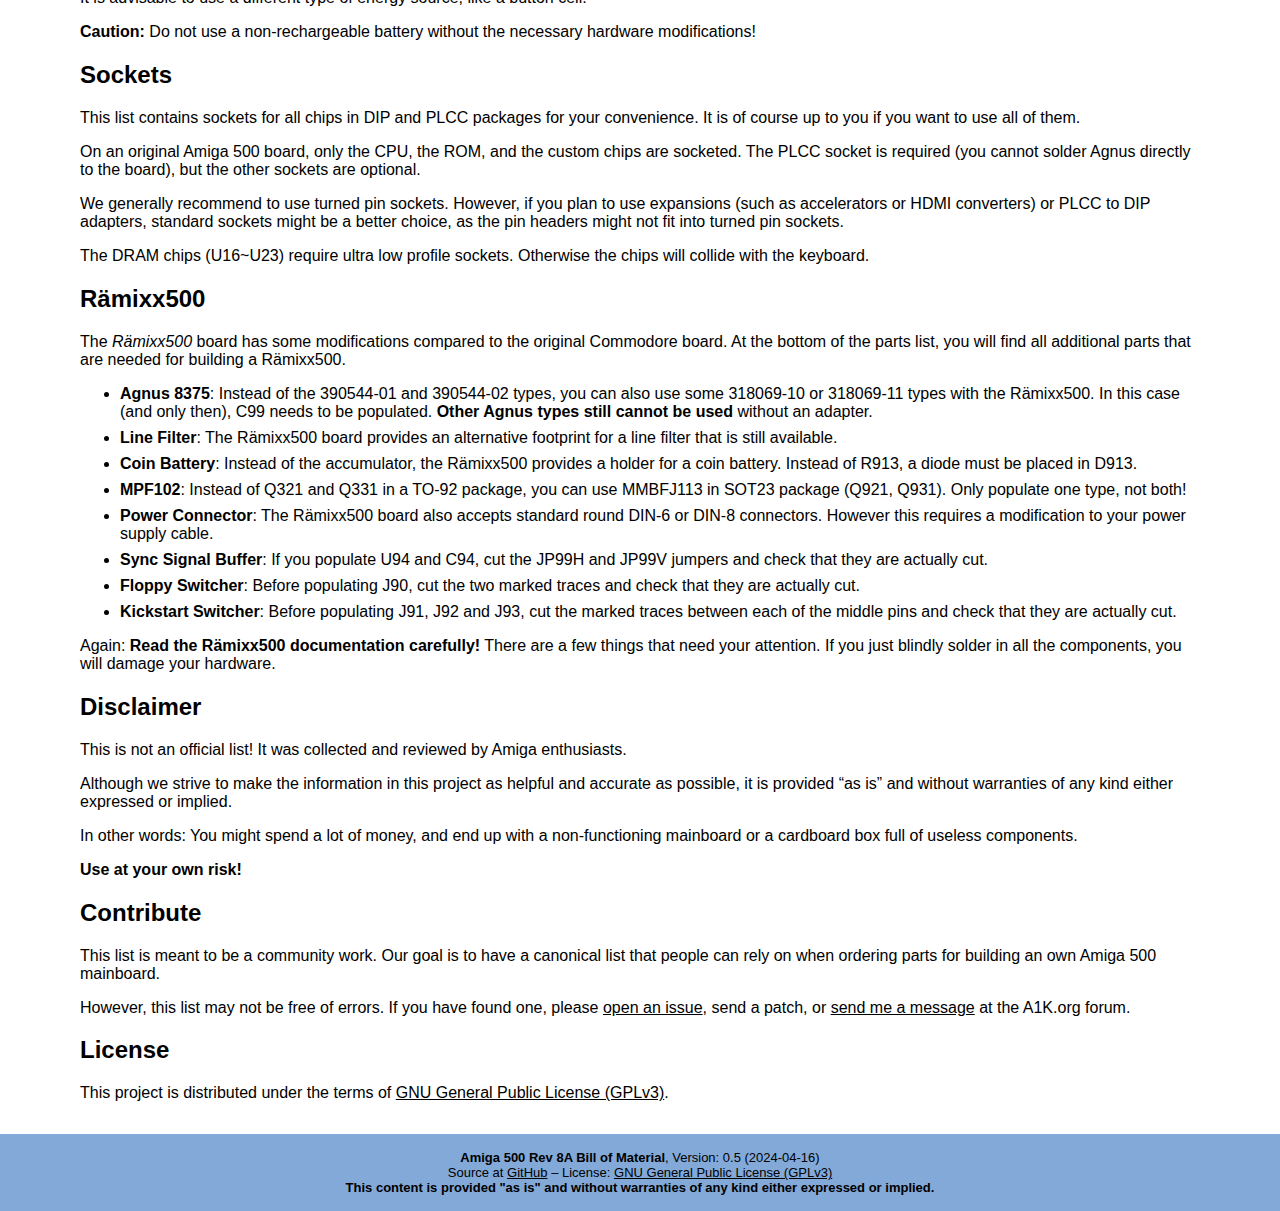
==== commit bcdee70c: "Minor optimizations" ====
--- a/docs/index.html
+++ b/docs/index.html
@@ -49,14 +49,17 @@
 <li><strong>Video Hybrid</strong>: There is a <a href="https://github.com/SukkoPera/OpenAmigaVideoHybrid">replica board</a>, but it requires SMD soldering.</li>
 <li><strong>RTC</strong>: You can replace the OKI MSM6242B with an RTC72421A. If you do so, do not populate Y9, C911, and TC9 (this one is difficult to find anyway). The RTC72421A does not need to be calibrated.</li>
 <li><strong>Power Connector</strong>: The 5-pin square DIN connector is a &ldquo;Power Dynamics DS-215&rdquo;. It is long out of production, but maybe knowing the type will help you find it.</li>
-<li><strong>D-Sub DB-23 Connectors</strong>: It may be surprising because the other D-Sub connectors are still available, but the DB-23 ones are really rare. Unfortunately you will need at least one of them for the video connector.</li>
+<li><strong>D-Sub DB-23 Connectors</strong>: It may be surprising because the other D-Sub connectors are still available, but the DB-23 ones are really rare. Unfortunately one of them is the video output. You can skip them if you don&rsquo;t intend to use external floppy drives and use a RGB-to-HDMI converter.</li>
 </ul>
+<h2>Capacitors</h2>
+<p>For the electrolytic capacitors, you should prefer to use polymer hybrid aluminum types with a higher voltage rating and a maximum temperature of at least 85°C, to extend their lifetime. Generally, you should get the best quality that money can buy, to avoid leaking in a couple of decades.</p>
+<p>C324 and C334 can be bipolar capacitors to enhance audio quality.</p>
 <h2>Battery</h2>
 <p>This Bill of Material includes a NiCd battery as buffer for the RTC. These batteries tend to leak over the years, and certainly killed a lot of classic Amiga 500s. It is advisable to use a different type of energy source, like a button cell.</p>
 <p><strong>Caution:</strong> Do not use a non-rechargeable battery without the necessary hardware modifications!</p>
 <h2>Sockets</h2>
 <p>This list contains sockets for all chips in DIP and PLCC packages for your convenience. It is of course up to you if you want to use all of them.</p>
-<p>On an original Amiga 500 board, only the CPU, the ROM, and the custom chips are socketed. The other sockets are optional.</p>
+<p>On an original Amiga 500 board, only the CPU, the ROM, and the custom chips are socketed. The PLCC socket is required (you cannot solder Agnus directly to the board), but the other sockets are optional.</p>
 <p>We generally recommend to use turned pin sockets. However, if you plan to use expansions (such as accelerators or HDMI converters) or PLCC to DIP adapters, standard sockets might be a better choice, as the pin headers might not fit into turned pin sockets.</p>
 <p>The DRAM chips (U16~U23) require ultra low profile sockets. Otherwise the chips will collide with the keyboard.</p>
 <h2>Rämixx500</h2>
@@ -84,7 +87,7 @@
 <p>This project is distributed under the terms of <a href="https://www.gnu.org/licenses/gpl-3.0.en.html#content">GNU General Public License (GPLv3)</a>.</p>
 </article>
     <footer>
-      <strong>Amiga 500 Rev 8A Bill of Material</strong>, Version: 0.4 (2024-04-07)<br />
+      <strong>Amiga 500 Rev 8A Bill of Material</strong>, Version: 0.5 (2024-04-16)<br />
       Source at <a class="printable" href="https://github.com/shred/a500-bom">GitHub</a> &ndash;
       License: <a href="https://www.gnu.org/licenses/gpl-3.0.en.html#content">GNU General Public License (GPLv3)</a><br />
       <strong>This content is provided "as is" and without warranties of any kind either expressed or implied.</strong>
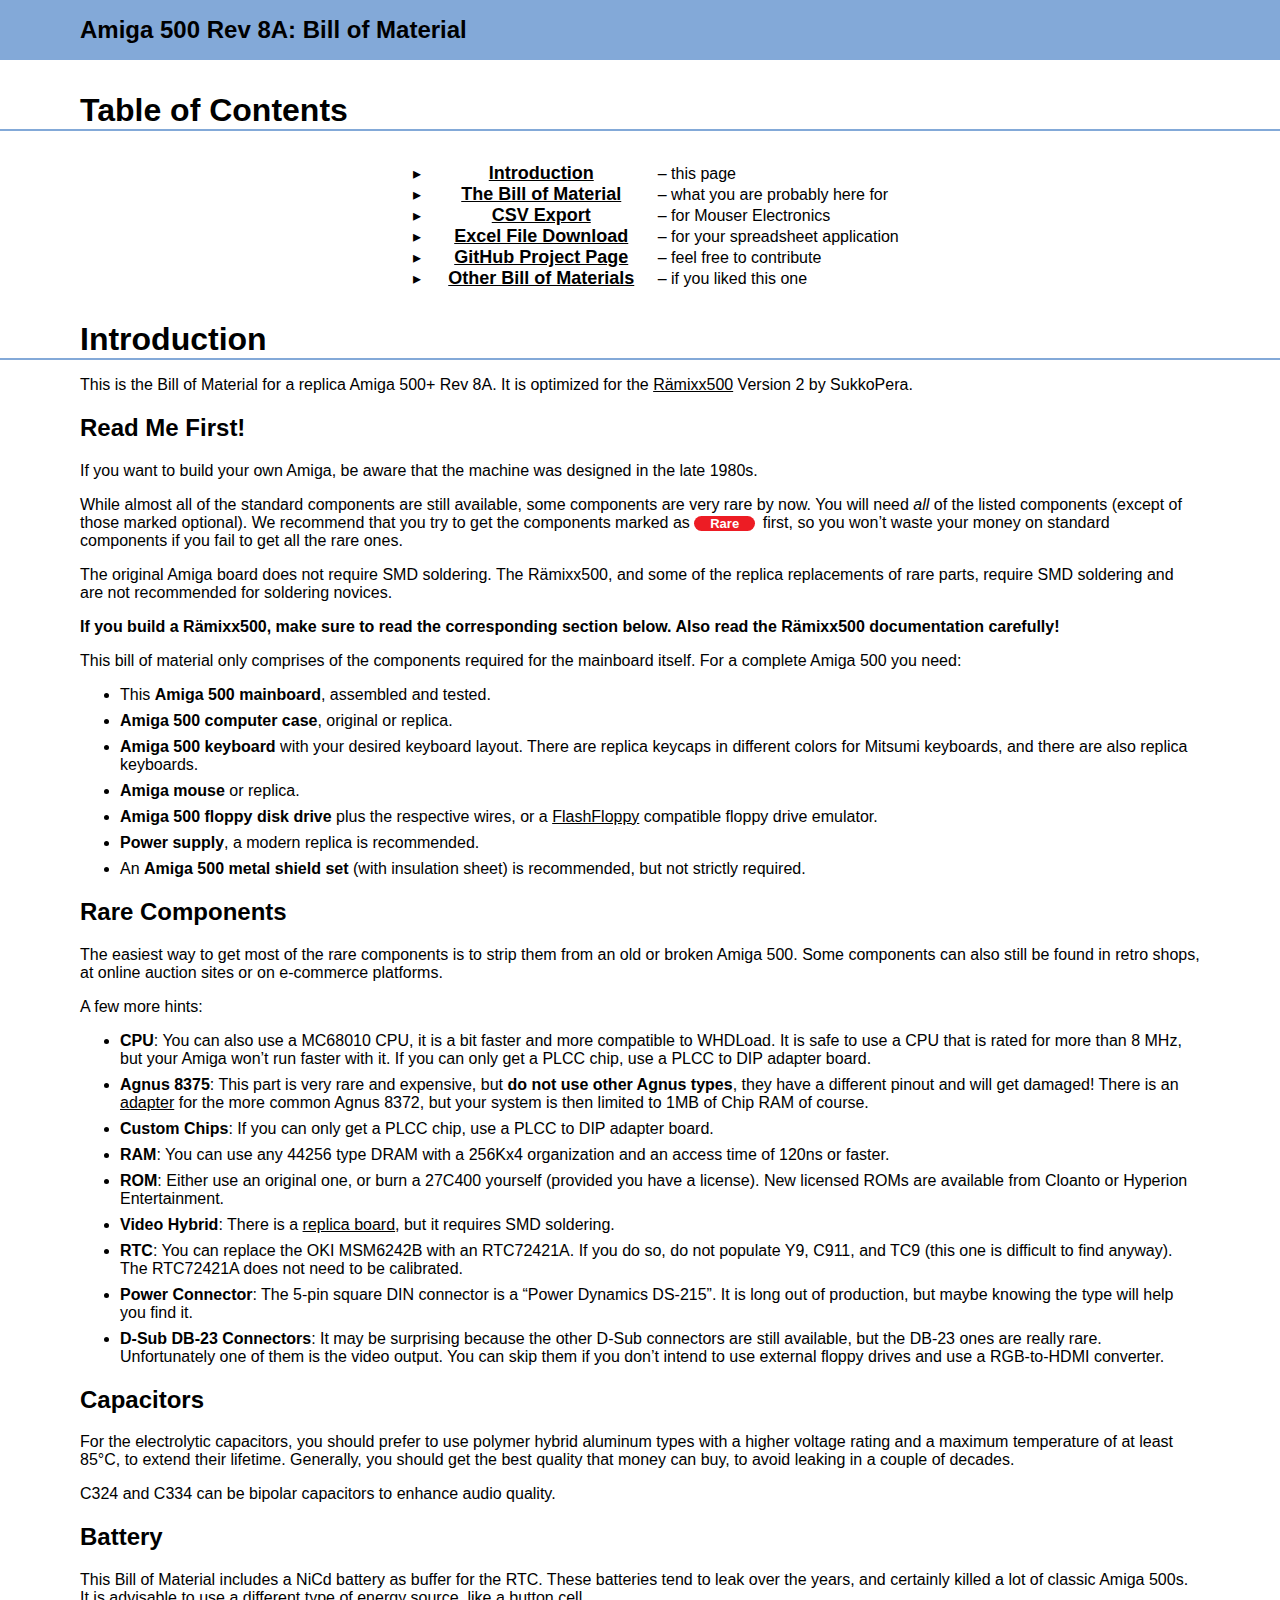
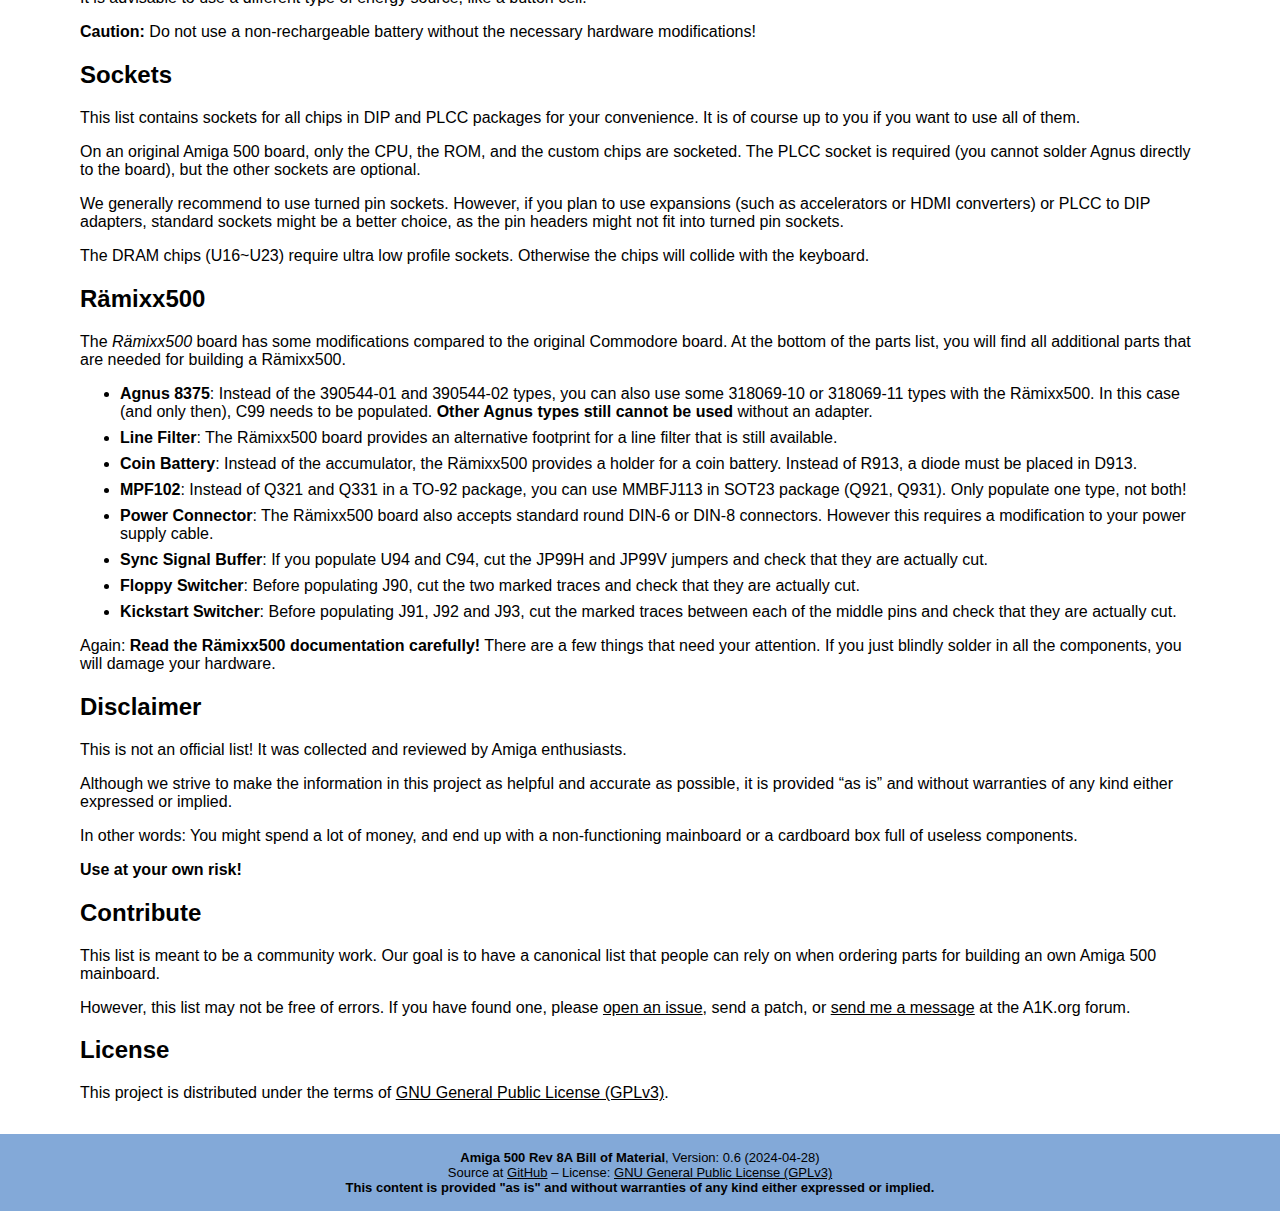
==== commit 04a0ee82: "Fix 74HCT245 part ID (#1)" ====
--- a/docs/index.html
+++ b/docs/index.html
@@ -87,7 +87,7 @@
 <p>This project is distributed under the terms of <a href="https://www.gnu.org/licenses/gpl-3.0.en.html#content">GNU General Public License (GPLv3)</a>.</p>
 </article>
     <footer>
-      <strong>Amiga 500 Rev 8A Bill of Material</strong>, Version: 0.5 (2024-04-16)<br />
+      <strong>Amiga 500 Rev 8A Bill of Material</strong>, Version: 0.6 (2024-04-28)<br />
       Source at <a class="printable" href="https://github.com/shred/a500-bom">GitHub</a> &ndash;
       License: <a href="https://www.gnu.org/licenses/gpl-3.0.en.html#content">GNU General Public License (GPLv3)</a><br />
       <strong>This content is provided "as is" and without warranties of any kind either expressed or implied.</strong>
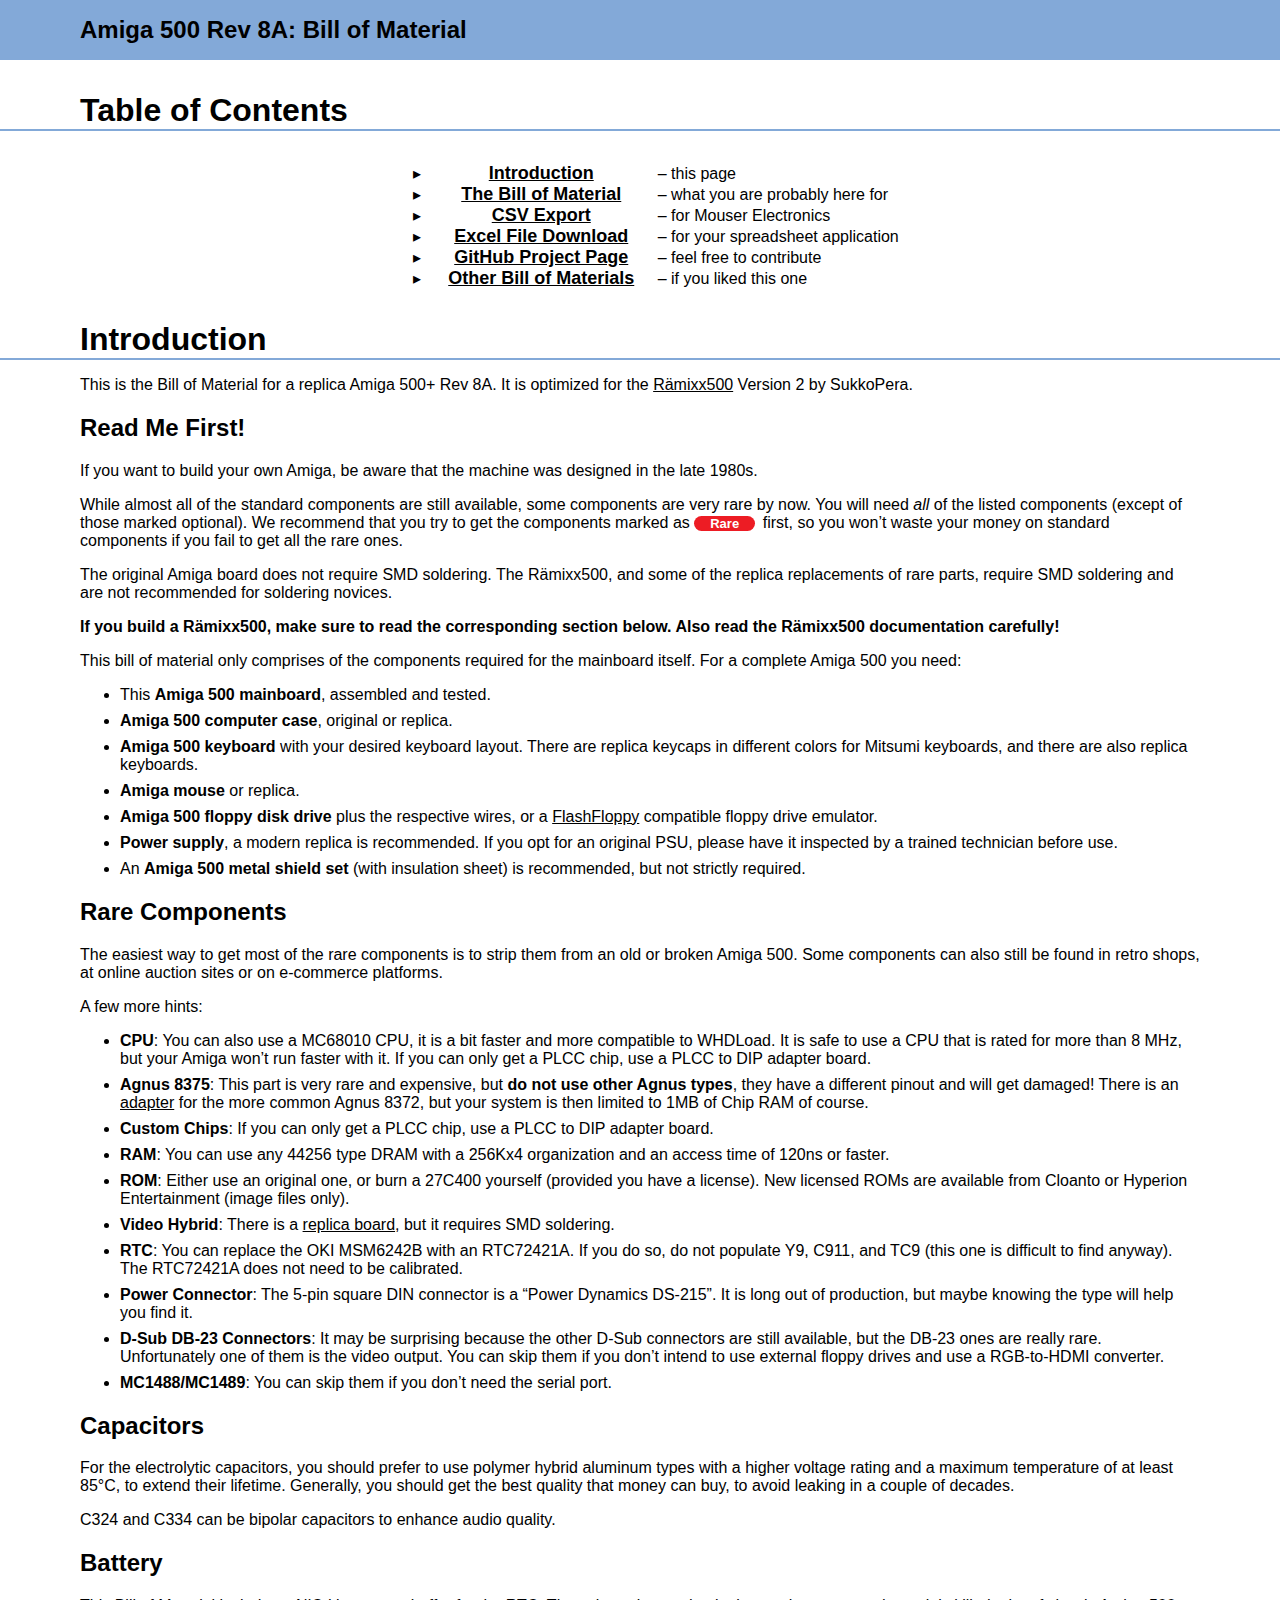
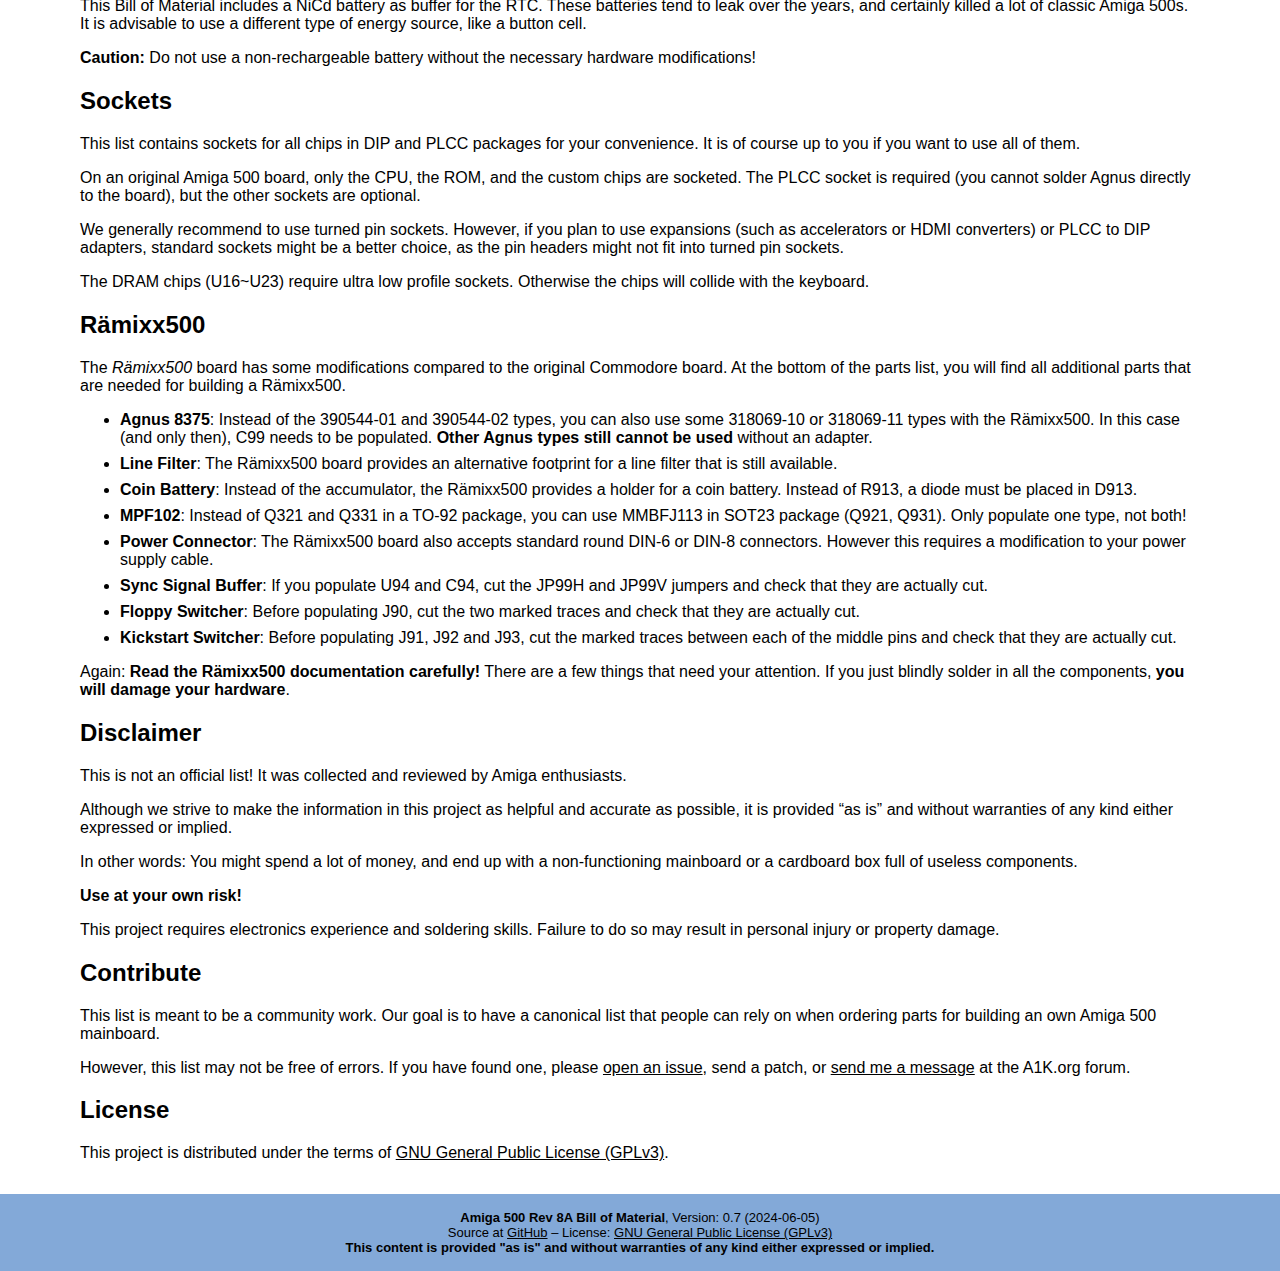
==== commit ae06891e: "Minor corrections" ====
--- a/docs/index.html
+++ b/docs/index.html
@@ -34,7 +34,7 @@
 <li><strong>Amiga 500 keyboard</strong> with your desired keyboard layout. There are replica keycaps in different colors for Mitsumi keyboards, and there are also replica keyboards.</li>
 <li><strong>Amiga mouse</strong> or replica.</li>
 <li><strong>Amiga 500 floppy disk drive</strong> plus the respective wires, or a <a href="https://github.com/keirf/flashfloppy">FlashFloppy</a> compatible floppy drive emulator.</li>
-<li><strong>Power supply</strong>, a modern replica is recommended.</li>
+<li><strong>Power supply</strong>, a modern replica is recommended. If you opt for an original PSU, please have it inspected by a trained technician before use.</li>
 <li>An <strong>Amiga 500 metal shield set</strong> (with insulation sheet) is recommended, but not strictly required.</li>
 </ul>
 <h2>Rare Components</h2>
@@ -45,11 +45,12 @@
 <li><strong>Agnus 8375</strong>: This part is very rare and expensive, but <strong>do not use other Agnus types</strong>, they have a different pinout and will get damaged! There is an <a href="https://github.com/LIV2/Diet-Agnus-A500-plus">adapter</a> for the more common Agnus 8372, but your system is then limited to 1MB of Chip RAM of course.</li>
 <li><strong>Custom Chips</strong>: If you can only get a PLCC chip, use a PLCC to DIP adapter board.</li>
 <li><strong>RAM</strong>: You can use any 44256 type DRAM with a 256Kx4 organization and an access time of 120ns or faster.</li>
-<li><strong>ROM</strong>: Either use an original one, or burn a 27C400 yourself (provided you have a license). New licensed ROMs are available from Cloanto or Hyperion Entertainment.</li>
+<li><strong>ROM</strong>: Either use an original one, or burn a 27C400 yourself (provided you have a license). New licensed ROMs are available from Cloanto or Hyperion Entertainment (image files only).</li>
 <li><strong>Video Hybrid</strong>: There is a <a href="https://github.com/SukkoPera/OpenAmigaVideoHybrid">replica board</a>, but it requires SMD soldering.</li>
 <li><strong>RTC</strong>: You can replace the OKI MSM6242B with an RTC72421A. If you do so, do not populate Y9, C911, and TC9 (this one is difficult to find anyway). The RTC72421A does not need to be calibrated.</li>
 <li><strong>Power Connector</strong>: The 5-pin square DIN connector is a &ldquo;Power Dynamics DS-215&rdquo;. It is long out of production, but maybe knowing the type will help you find it.</li>
 <li><strong>D-Sub DB-23 Connectors</strong>: It may be surprising because the other D-Sub connectors are still available, but the DB-23 ones are really rare. Unfortunately one of them is the video output. You can skip them if you don&rsquo;t intend to use external floppy drives and use a RGB-to-HDMI converter.</li>
+<li><strong>MC1488/MC1489</strong>: You can skip them if you don&rsquo;t need the serial port.</li>
 </ul>
 <h2>Capacitors</h2>
 <p>For the electrolytic capacitors, you should prefer to use polymer hybrid aluminum types with a higher voltage rating and a maximum temperature of at least 85°C, to extend their lifetime. Generally, you should get the best quality that money can buy, to avoid leaking in a couple of decades.</p>
@@ -74,12 +75,13 @@
 <li><strong>Floppy Switcher</strong>: Before populating J90, cut the two marked traces and check that they are actually cut.</li>
 <li><strong>Kickstart Switcher</strong>: Before populating J91, J92 and J93, cut the marked traces between each of the middle pins and check that they are actually cut.</li>
 </ul>
-<p>Again: <strong>Read the Rämixx500 documentation carefully!</strong> There are a few things that need your attention. If you just blindly solder in all the components, you will damage your hardware.</p>
+<p>Again: <strong>Read the Rämixx500 documentation carefully!</strong> There are a few things that need your attention. If you just blindly solder in all the components, <strong>you will damage your hardware</strong>.</p>
 <h2>Disclaimer</h2>
 <p>This is not an official list! It was collected and reviewed by Amiga enthusiasts.</p>
 <p>Although we strive to make the information in this project as helpful and accurate as possible, it is provided &ldquo;as is&rdquo; and without warranties of any kind either expressed or implied.</p>
 <p>In other words: You might spend a lot of money, and end up with a non-functioning mainboard or a cardboard box full of useless components.</p>
 <p><strong>Use at your own risk!</strong></p>
+<p>This project requires electronics experience and soldering skills. Failure to do so may result in personal injury or property damage.</p>
 <h2>Contribute</h2>
 <p>This list is meant to be a community work. Our goal is to have a canonical list that people can rely on when ordering parts for building an own Amiga 500 mainboard.</p>
 <p>However, this list may not be free of errors. If you have found one, please <a href="https://github.com/shred/a500-bom/issues">open an issue</a>, send a patch, or <a href="https://www.a1k.org/forum/index.php?members/6632/">send me a message</a> at the A1K.org forum.</p>
@@ -87,7 +89,7 @@
 <p>This project is distributed under the terms of <a href="https://www.gnu.org/licenses/gpl-3.0.en.html#content">GNU General Public License (GPLv3)</a>.</p>
 </article>
     <footer>
-      <strong>Amiga 500 Rev 8A Bill of Material</strong>, Version: 0.6 (2024-04-28)<br />
+      <strong>Amiga 500 Rev 8A Bill of Material</strong>, Version: 0.7 (2024-06-05)<br />
       Source at <a class="printable" href="https://github.com/shred/a500-bom">GitHub</a> &ndash;
       License: <a href="https://www.gnu.org/licenses/gpl-3.0.en.html#content">GNU General Public License (GPLv3)</a><br />
       <strong>This content is provided "as is" and without warranties of any kind either expressed or implied.</strong>
